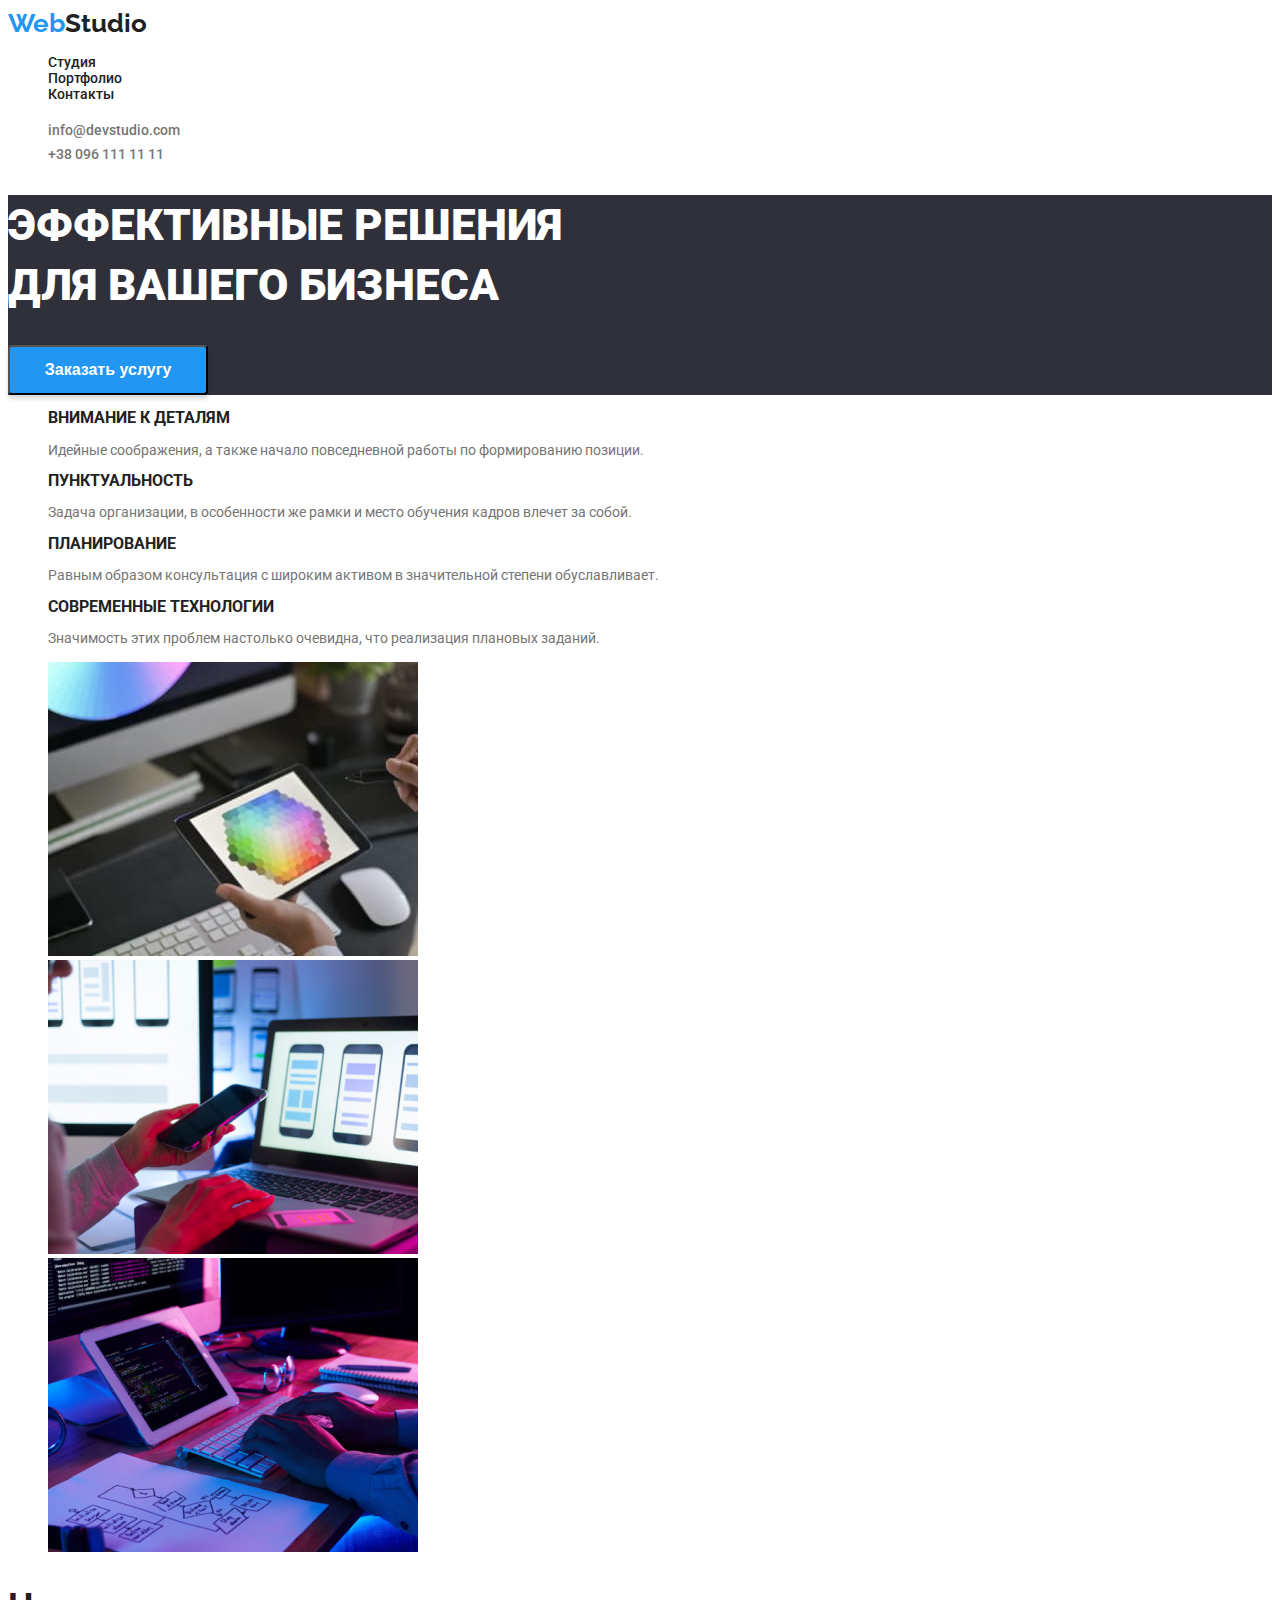
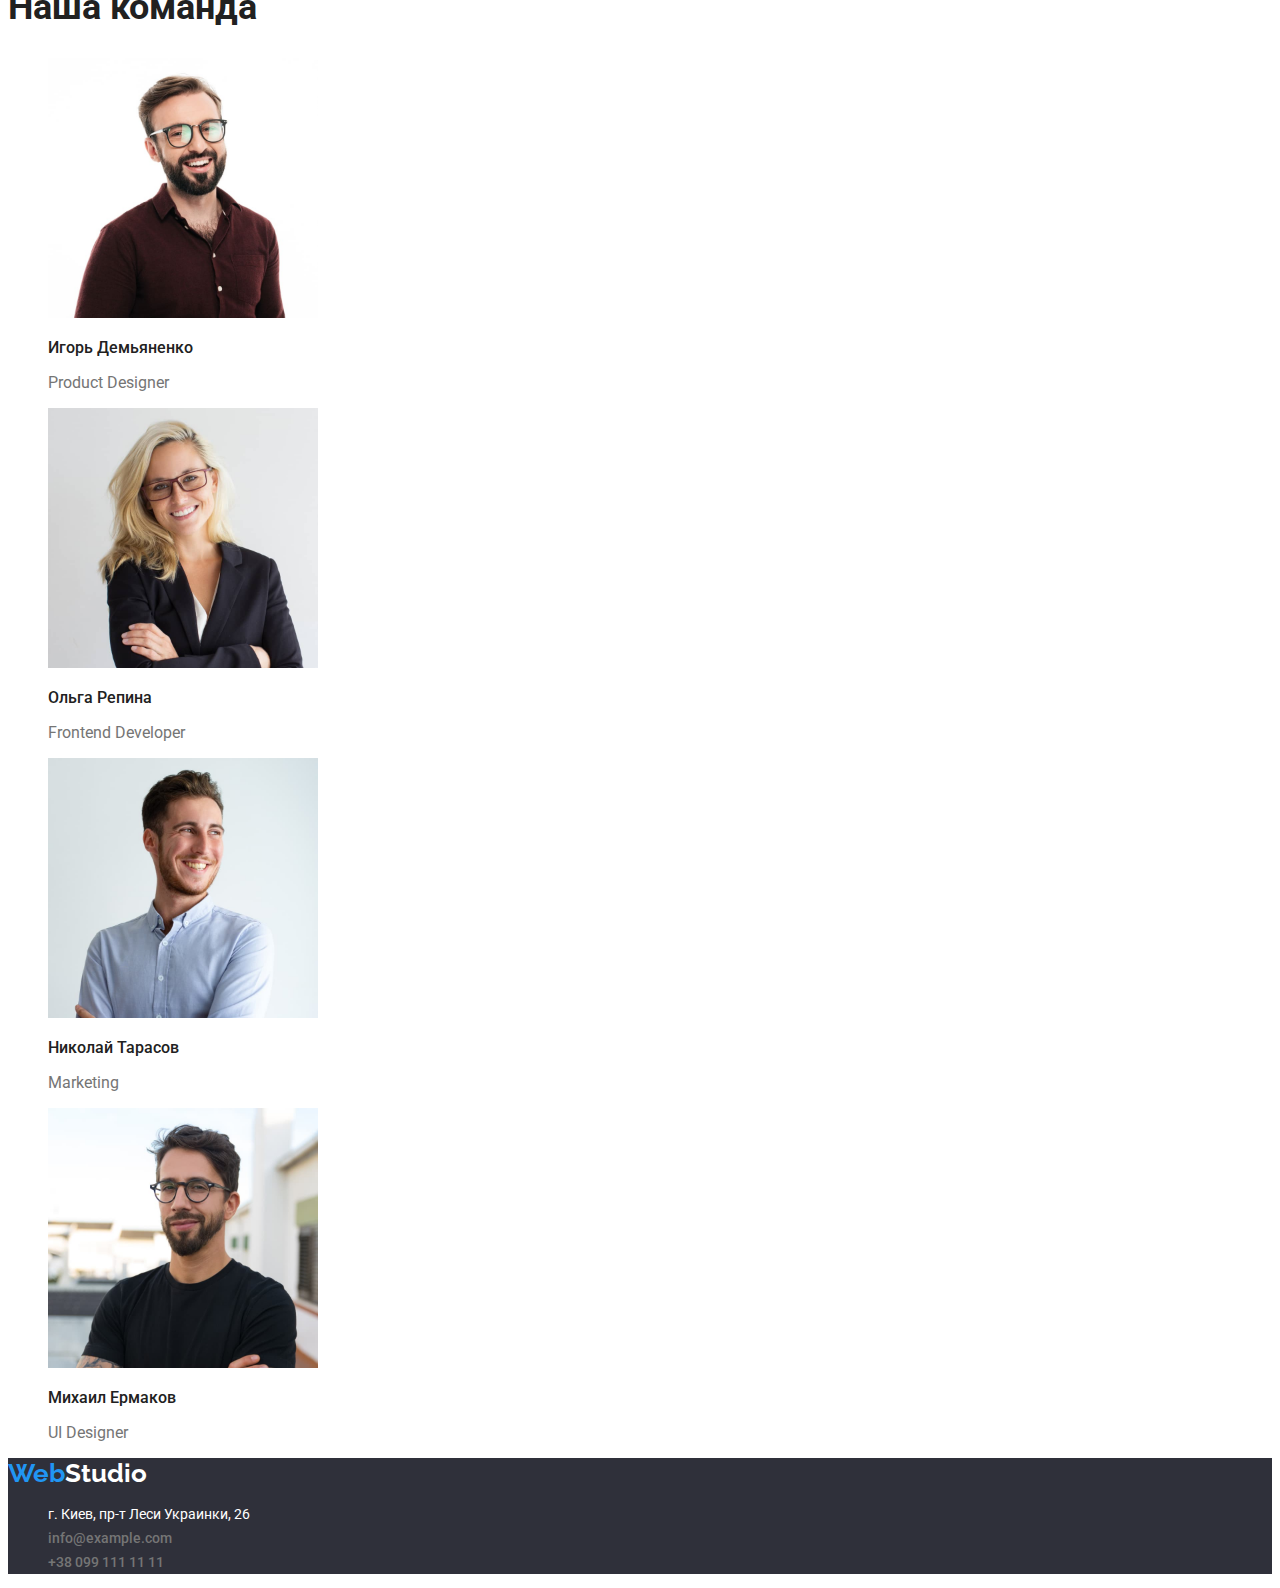
==== index.html @ 0e833d53 "Update index.html" ====
<!DOCTYPE html>
<html lang="ru">
<head>
    <meta charset="UTF-8">
    <meta http-equiv="X-UA-Compatible" content="IE=edge">
    <meta name="viewport" content="width=device-width, initial-scale=1.0">
    <title>WebStudio</title>
    <link rel="stylesheet" href="./css/styles.css">
    <link rel="preconnect" href="https://fonts.googleapis.com">
    <link rel="preconnect" href="https://fonts.gstatic.com" crossorigin>
    <link href="https://fonts.googleapis.com/css2?family=Raleway:wght@700&family=Roboto:wght@400;500;700;900&display=swap"
        rel="stylesheet">
</head>
<body>
        <!-- Навигация -->
    <header class="header-page">
    <nav class="page-nav">
            <a class="link" href="./index.html">
                <span class="logo">Web</span><span class="logo-studio">Studio</span></a>

       <ul class="nav-list list">
            <li class="nav-item link"><a class="link" href="./index.html">Студия</a></li>
            <li class="nav-item link"><a class="link" href="./portfolio.html" target="_blank">Портфолио</a></li>
            <li class="nav-item link"><a class="link" href=".Cotacts.html">Контакты</a></li>
       </ul>
       </nav>

       <ul class="nav-adress list">
           <li> <a class="link nav-adress-ithem" href="mailto:info@devstudio.com">info@devstudio.com</a></li>
           <li> <a class="link nav-adress-ithem" href="tel:+380961111111">+38 096 111 11 11</a></li>
       </ul>
    </header>
    <!--Шапка  -->
     <main class="hero">
        <section>
            <div class="backgraund-hero">
            <h1 class="hero-all">Эффективные решения <br> для вашего бизнеса</h1>
            <button type="button" class="button">Заказать услугу </button>
            </div>
        </section>

        <!-- Особенности -->
     <section class="about">
         <h2 hidden class="heading">Что мы умеем</h2>
         <ul class="list-features list">
             <li class="features-items text">
                 <h3 class="head-list">Внимание к деталям</h3>
                 <p class="text-list"> Идейные соображения, а также начало повседневной работы по формированию позиции.</p>
             </li>
             <li class="features-items text">
                <h3 class="head-list">Пунктуальность</h3>
                <p class="text-list">Задача организации, в особенности же рамки и место обучения кадров влечет за собой.</p>
            </li>
            <li class="features-items text">
                <h3 class="head-list">Планирование</h3>
                <p class="text-list">Равным образом консультация с широким активом в значительной степени обуславливает.</p>
            </li>
            <li class="features-items text">
                <h3 class="head-list">Современные технологии</h3>
                <p class="text-list">Значимость этих проблем настолько очевидна, что реализация плановых заданий.</p>
            </li>

        </ul>
       
     </section>
        <!-- Чем мы занимаемся  -->
     <section>
         <h2 hidden class="heading">Чем мы занимаемся</h2>
         
         <ul class="list">
             <li>
                <img src="./imeges/portfol.jpg" alt="Фото работы" width="370">
             </li> 
       
            <li>
                  <img src="./imeges/photo.jpg" alt="Фото работы" width="370">
            </li>
       
            <li>
                    <img src="./imeges/photow.jpg" alt="Фото работы" width="370">
            </li>
        </ul>
     </section>
        <!-- Наша команда -->
     <section>
         <h2 class="heading">Наша команда</h2>
         <ul class="list">
            <li>
                <img src="imeges/igor.jpg" alt="Игор" width="270">
                <h3 class="head-list name">Игорь Демьяненко</h3>
                <p class="text-list" lang="en">Product Designer</p>
            </li>
            <li>
                <img src="imeges/lilu.jpg" alt="lilu" width="270">
                <h3 class="head-list name">Ольга Репина</h3>
                <p class="text-list" lang="en">Frontend Developer</p>
            </li>
            <li>
                <img src="imeges/bob.jpg" alt="Коля" width="270">
                <h3 class="head-list name">Николай Тарасов</h3>
                <p class="text-list" lang="en">Marketing</p>
            </li>
            <li>
                <img src="img/bil.jpg" alt="не коля" width="270">
                <h3 class="head-list name">Михаил Ермаков</h3>
                <p class="text-list" lang="en">UI Designer</p>
            </li>

         </ul>
     </section>

    </main>

    <div class="footer-backgraund">

     <footer>
        <a class="link" href="/index.html">
            <span class="logo">Web</span><span class="logo-studio-footer">Studio</span>
        </a>
        <address class="text">
          <ul class="list address-text">
                <li><a class="link ithem-adress" href="https://goo.gl/maps/Gu5Dw9EAoeBzcQZ39">г. Киев, пр-т Леси Украинки, 26</a></li>
                <li><a class="link nav-adress-ithem" href="meilto:info@example.com">info@example.com</a></li>
                <li><a class="link nav-adress-ithem" href="tel:+380991111111">+38 099 111 11 11</a></li>
          </ul>
 
        </address>
     </footer>
    </div>




    
</body>
</html>
---- css/styles.css ----
:root {
  --prymary-text-color: #212121;
  --title-text-color: #2196f3;
  --ithem-text-color: #757575;
}

body {
  font-family: Roboto, sans-serif;
  background-color: #ffffff;
}

.list {
  list-style: none;
}

address {
  font-family: Roboto;
  font-style: normal;
  font-weight: normal;
  font-size: 14px;
}

.link {
  text-decoration: none;
  color: var(--prymary-text-color);
}

.link:hover,
.link:focus {
  color: #2196f3;
}

.text {
  font-family: Roboto;
  font-size: 14px;
}

/* Навигация */

.logo {
  font-family: Raleway;
  color: #2196f3;
  font-weight: bold;
  font-size: 26px;
}

.logo-studio {
  font-family: Raleway;
  color: #212121;
  font-weight: bold;
  font-size: 26px;
}

.nav-item {
  font-weight: 500;
  font-size: 14px;
  color: #212121;
}

.nav-adress-ithem {
  font-weight: 500;
  color: #757575;
  font-size: 14px;
  line-height: 24px;
}

/* Шапка */
.hero-all {
  font-family: Roboto;
  font-style: normal;
  font-weight: 900;
  font-size: 44px;
  line-height: 60px;
  color: #ffffff;
  text-transform: uppercase;
}

.button:hover,
.button:focus {
  background: #188ce8;
  box-shadow: 0px 4px 4px rgba(0, 0, 0, 0.15);
  border-radius: 4px;
}

.button {
  background: #2196f3;
  box-shadow: 0px 4px 4px rgba(0, 0, 0, 0.15);
  border-radius: 4px;
  cursor: pointer;
  width: 200px;
  height: 50px;
  color: #ffffff;
  font-weight: bold;
  font-size: 16px;
}

.button-ithem:hover,
.button-ithem:focus {
  background: #2196f3;
  box-shadow: 0px 4px 4px rgba(0, 0, 0, 0.15);
  border-radius: 4px;
  cursor: pointer;
  color: #ffffff;
  padding: 6px 22px;
  border: none;
}
.button-ithem {
  font-family: Roboto;
  font-weight: 500;
  font-size: 16px;
  color: #212121;
  box-shadow: 0px 4px 4px rgba(0, 0, 0, 0.15);
  border-radius: 4px;
  cursor: pointer;
  padding: 6px 22px;
  border: none;
}

/* Особенности */

.heading {
  font-size: 36px;
  line-height: 42px;
  color: #212121;
}

.text-list {
  color: #757575;
}

.head-list {
  color: #212121;
  font-weight: bold;
  line-height: 14px;
  text-transform: uppercase;
}
/* Чем мы занимаемся */

/* Наша команда */

.name {
  font-weight: 500;
  font-size: 16px;
  line-height: 19px;
  text-transform: none;
}

/* Подвал */

.ithem-adress {
  color: #ffffff;
  font-size: 14px;
  line-height: 24px;
}

.logo-studio-footer {
  font-family: Raleway;
  color: #ffffff;
  font-weight: bold;
  font-size: 26px;
}

.address-text > address {
  font-family: Roboto;
  font-style: normal;
  font-weight: normal;
  font-size: 14px;
}

/* За дивы сильно не ругайте
то временно чтобы фон залить и текст
был как в макете) */
.footer-backgraund {
  background-color: #2f303a;
}

.backgraund-hero {
  background-color: #2f303a;
}

/* Портфолио
Футер и Хедер одинаковые */

/* Проекты */

.ithem-progects {
  font-weight: bold;
  font-size: 18px;
  line-height: 36px;
  color: #212121;
}

.text-progects {
  font-size: 16px;
  line-height: 30px;
  color: #757575;
}
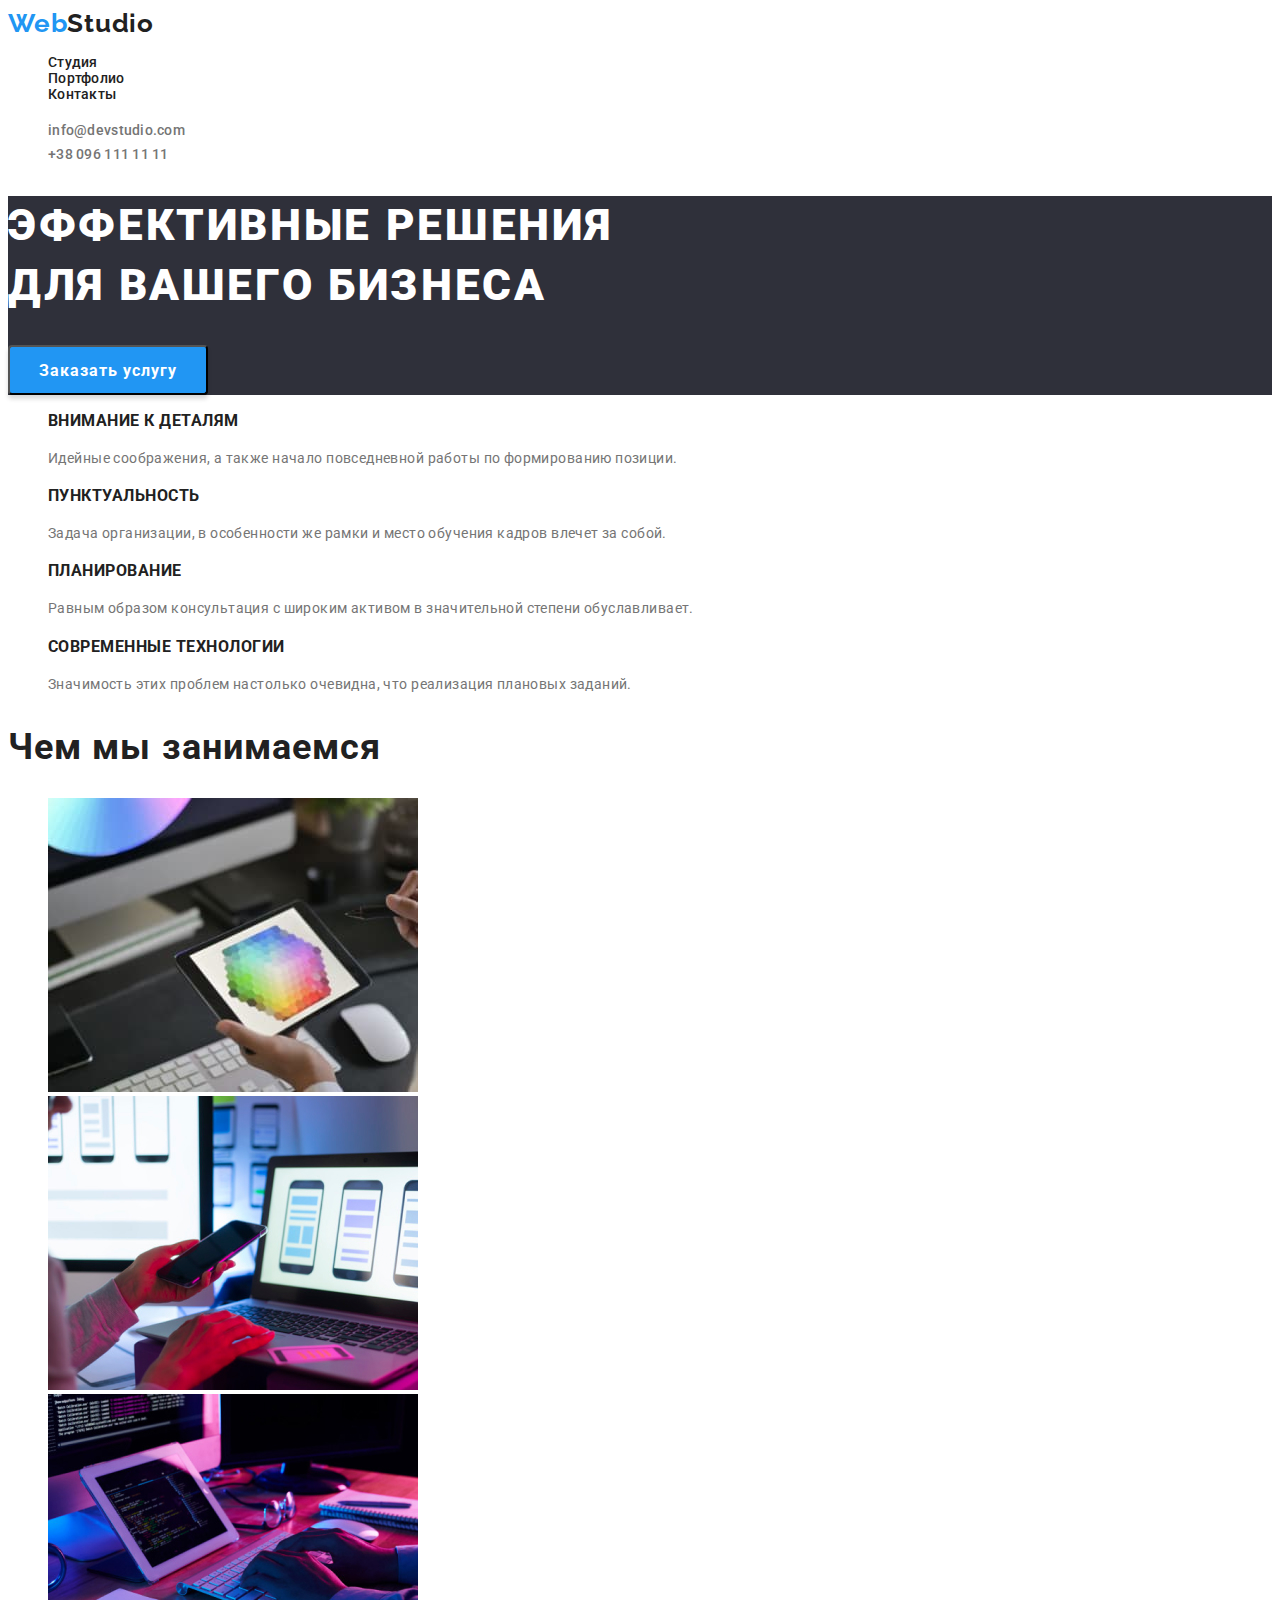
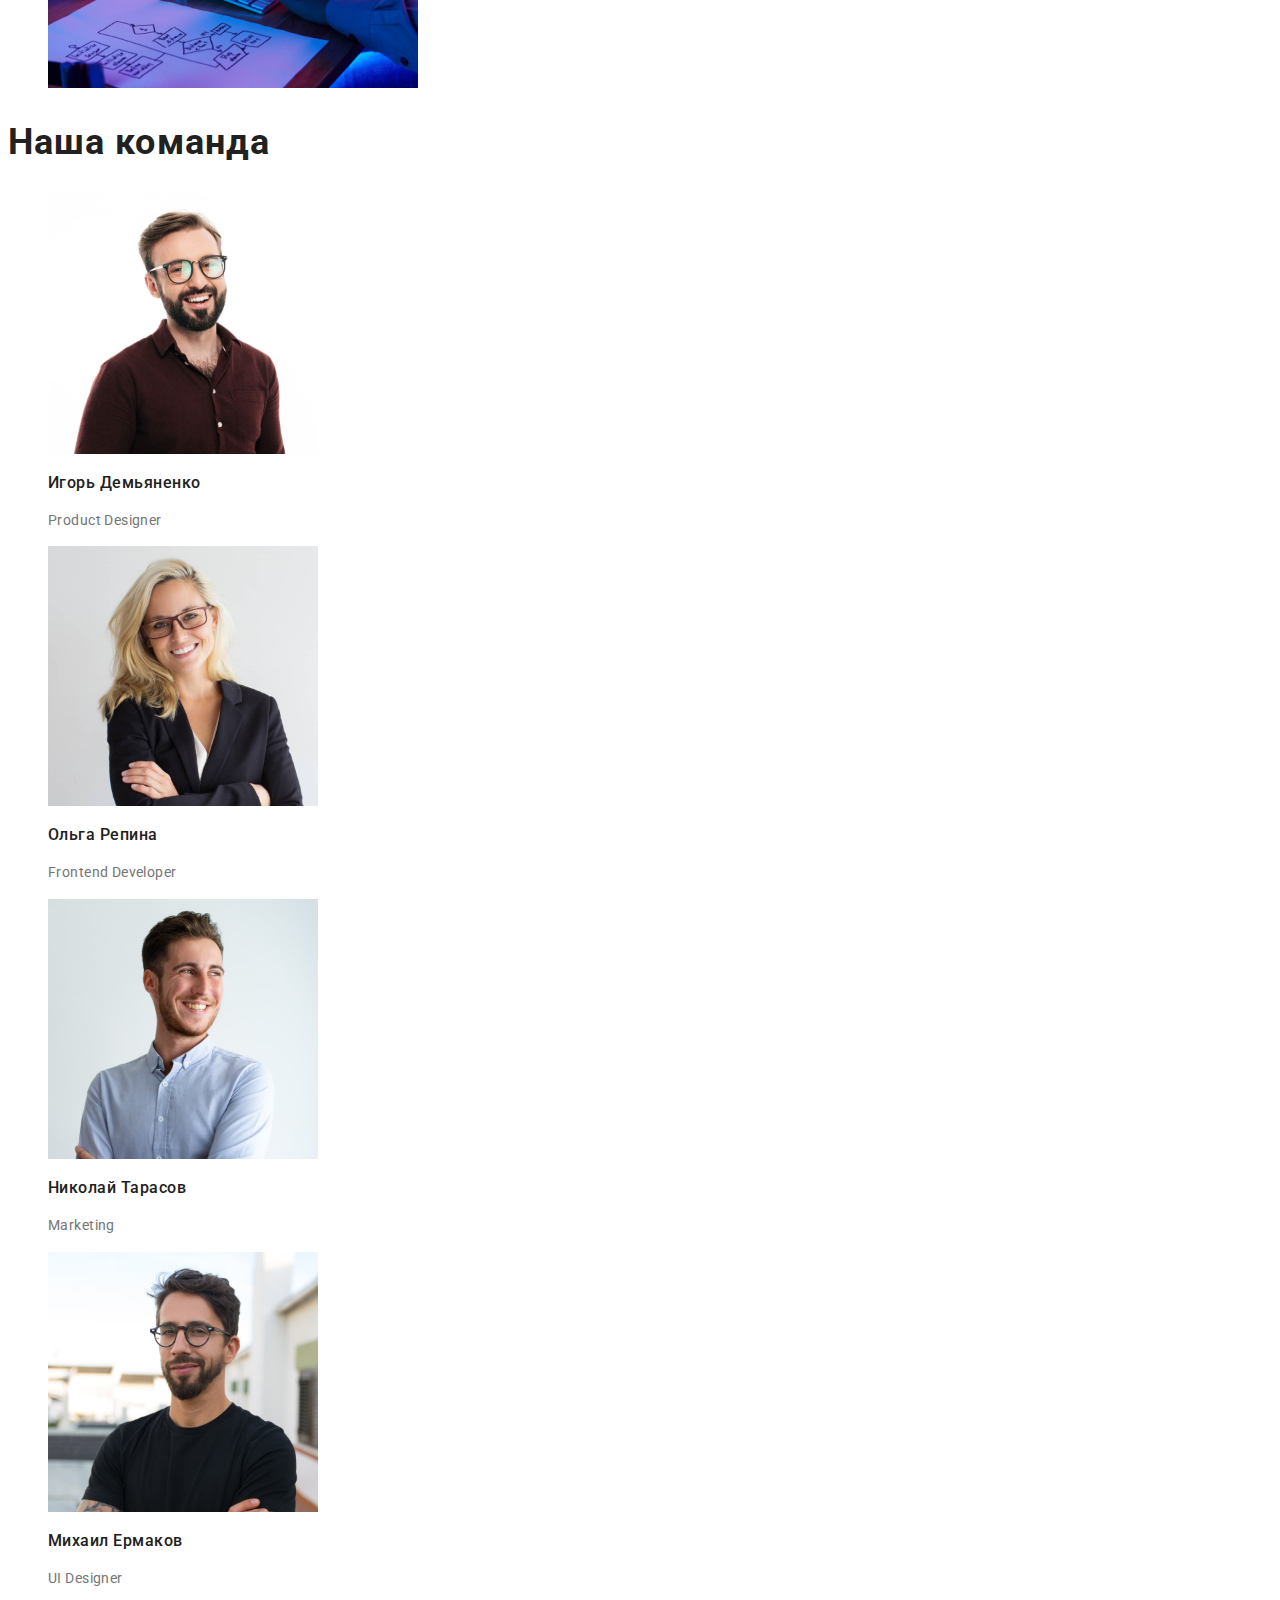
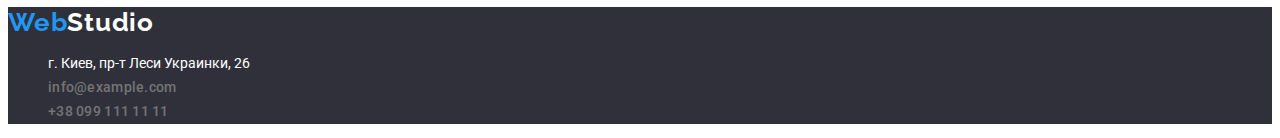
==== commit fa27522b: "cheng main" ====
--- a/index.html
+++ b/index.html
@@ -65,7 +65,7 @@
      </section>
         <!-- Чем мы занимаемся  -->
      <section>
-         <h2 hidden class="heading">Чем мы занимаемся</h2>
+         <h2 class="heading">Чем мы занимаемся</h2>
          
          <ul class="list">
              <li>
@@ -86,22 +86,22 @@
          <h2 class="heading">Наша команда</h2>
          <ul class="list">
             <li>
-                <img src="imeges/igor.jpg" alt="Игор" width="270">
+                <img src="./imeges/igor.jpg" alt="Игор" width="270">
                 <h3 class="head-list name">Игорь Демьяненко</h3>
                 <p class="text-list" lang="en">Product Designer</p>
             </li>
             <li>
-                <img src="imeges/lilu.jpg" alt="lilu" width="270">
+                <img src="./imeges/lilu.jpg" alt="lilu" width="270">
                 <h3 class="head-list name">Ольга Репина</h3>
                 <p class="text-list" lang="en">Frontend Developer</p>
             </li>
             <li>
-                <img src="imeges/bob.jpg" alt="Коля" width="270">
+                <img src="./imeges/bob.jpg" alt="Коля" width="270">
                 <h3 class="head-list name">Николай Тарасов</h3>
                 <p class="text-list" lang="en">Marketing</p>
             </li>
             <li>
-                <img src="img/bil.jpg" alt="не коля" width="270">
+                <img src="./imeges/bil.jpg" alt="не коля" width="270">
                 <h3 class="head-list name">Михаил Ермаков</h3>
                 <p class="text-list" lang="en">UI Designer</p>
             </li>
--- a/css/styles.css
+++ b/css/styles.css
@@ -2,6 +2,9 @@
   --prymary-text-color: #212121;
   --title-text-color: #2196f3;
   --ithem-text-color: #757575;
+  --button-color: #2196f3;
+  --hero-color: #ffffff;
+  --letter-spacing: 0.03em;
 }
 
 body {
@@ -18,6 +21,7 @@
   font-style: normal;
   font-weight: normal;
   font-size: 14px;
+  line-height: 1.71;
 }
 
 .link {
@@ -42,6 +46,8 @@
   color: #2196f3;
   font-weight: bold;
   font-size: 26px;
+  line-height: 1.19;
+  letter-spacing: 0.03em;
 }
 
 .logo-studio {
@@ -49,19 +55,24 @@
   color: #212121;
   font-weight: bold;
   font-size: 26px;
+  line-height: 1.19;
+  letter-spacing: 0.03em;
 }
 
 .nav-item {
   font-weight: 500;
   font-size: 14px;
-  color: #212121;
+  line-height: 1.14;
+  color: #212121;
+  letter-spacing: 0.02em;
 }
 
 .nav-adress-ithem {
   font-weight: 500;
   color: #757575;
   font-size: 14px;
-  line-height: 24px;
+  line-height: 1.71;
+  letter-spacing: 0.02em;
 }
 
 /* Шапка */
@@ -70,9 +81,10 @@
   font-style: normal;
   font-weight: 900;
   font-size: 44px;
-  line-height: 60px;
+  line-height: 1.36;
   color: #ffffff;
   text-transform: uppercase;
+  letter-spacing: 0.06em;
 }
 
 .button:hover,
@@ -83,7 +95,8 @@
 }
 
 .button {
-  background: #2196f3;
+  font-family: inherit;
+  background: var(--button-color);
   box-shadow: 0px 4px 4px rgba(0, 0, 0, 0.15);
   border-radius: 4px;
   cursor: pointer;
@@ -92,6 +105,7 @@
   color: #ffffff;
   font-weight: bold;
   font-size: 16px;
+  letter-spacing: 0.06em;
 }
 
 .button-ithem:hover,
@@ -120,19 +134,25 @@
 
 .heading {
   font-size: 36px;
-  line-height: 42px;
-  color: #212121;
+  line-height: 1.16;
+  color: var(--prymary-text-color);
+  letter-spacing: var(--letter-spacing);
 }
 
 .text-list {
   color: #757575;
+  font-size: 14px;
+  line-height: 1.71;
+  letter-spacing: var(--letter-spacing);
 }
 
 .head-list {
   color: #212121;
   font-weight: bold;
   line-height: 14px;
+  line-height: 1.14;
   text-transform: uppercase;
+  letter-spacing: var(--letter-spacing);
 }
 /* Чем мы занимаемся */
 
@@ -141,8 +161,9 @@
 .name {
   font-weight: 500;
   font-size: 16px;
-  line-height: 19px;
+  line-height: 1.18;
   text-transform: none;
+  letter-spacing: var(--letter-spacing);
 }
 
 /* Подвал */
@@ -150,7 +171,7 @@
 .ithem-adress {
   color: #ffffff;
   font-size: 14px;
-  line-height: 24px;
+  line-height: 1.71;
 }
 
 .logo-studio-footer {
@@ -158,6 +179,7 @@
   color: #ffffff;
   font-weight: bold;
   font-size: 26px;
+  letter-spacing: 0.03em;
 }
 
 .address-text > address {
@@ -186,12 +208,12 @@
 .ithem-progects {
   font-weight: bold;
   font-size: 18px;
-  line-height: 36px;
+  line-height: 2;
   color: #212121;
 }
 
 .text-progects {
   font-size: 16px;
-  line-height: 30px;
+  line-height: 1.87;
   color: #757575;
 }
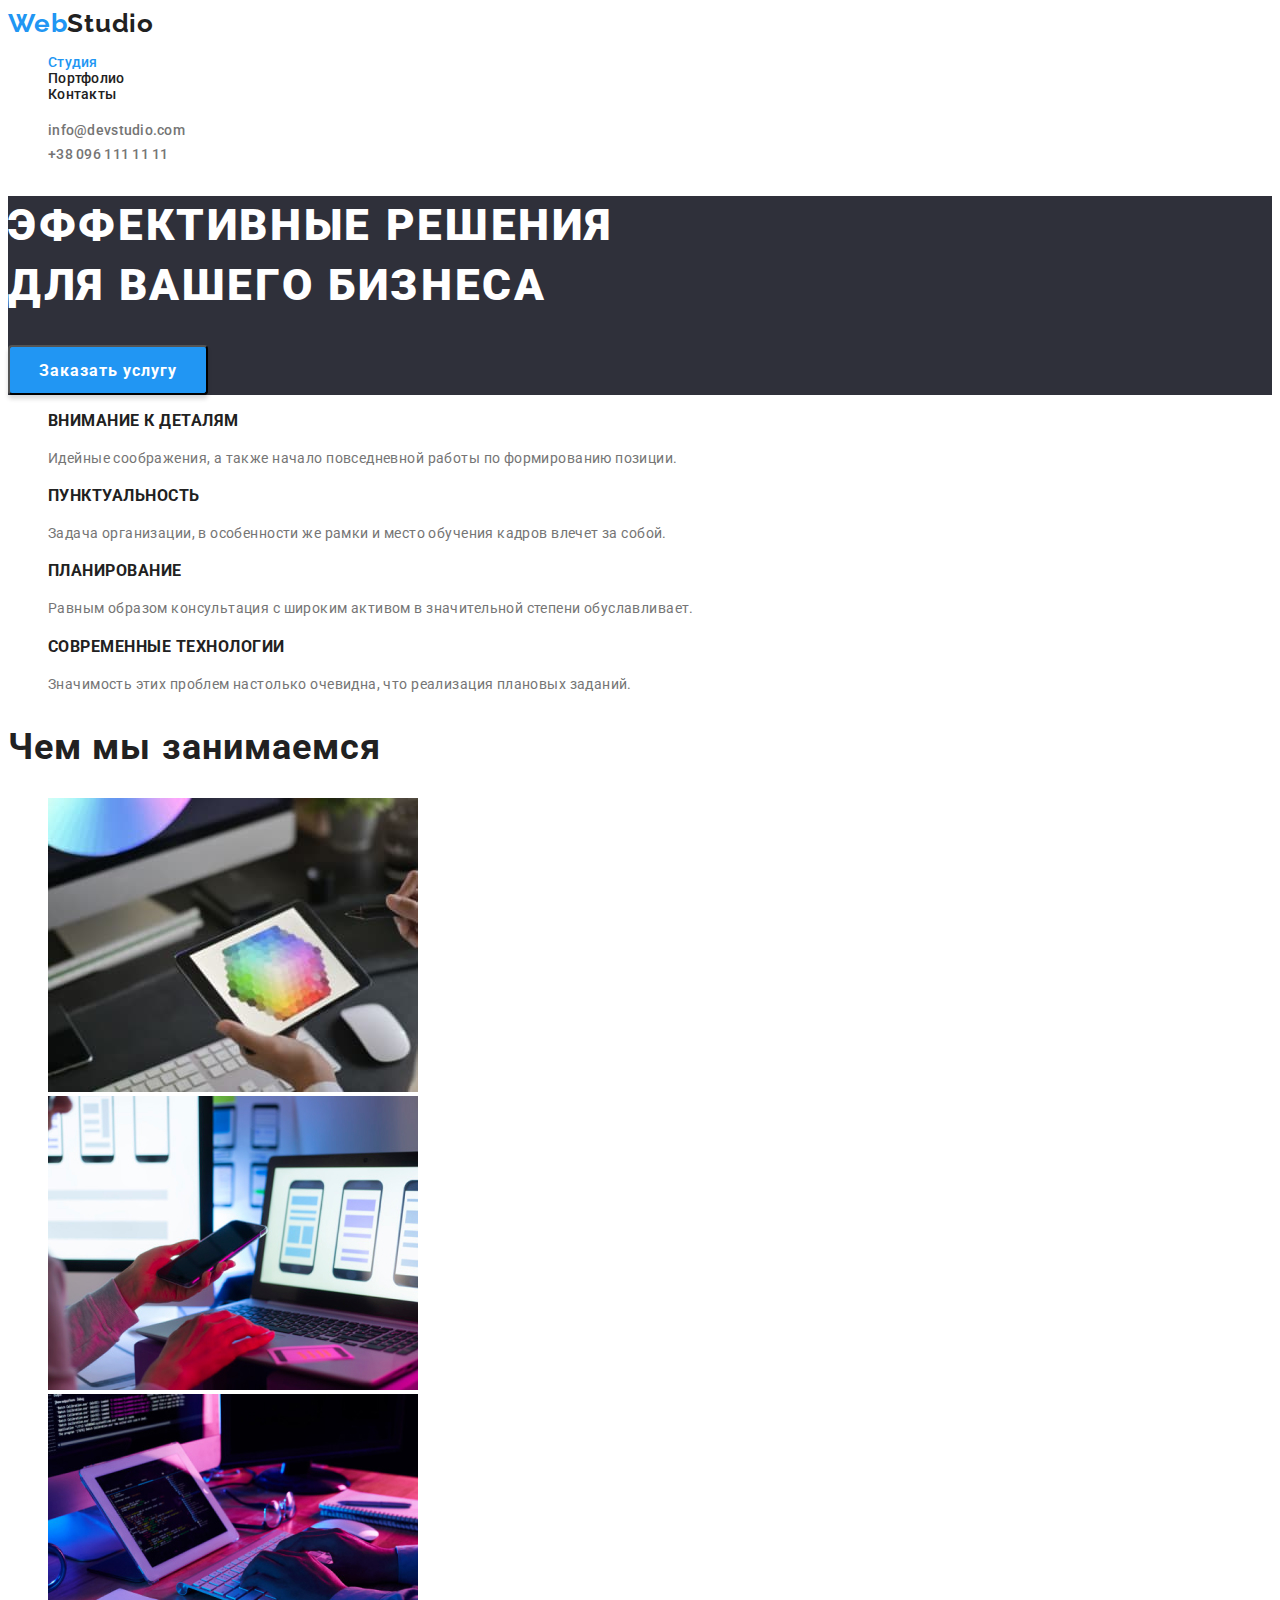
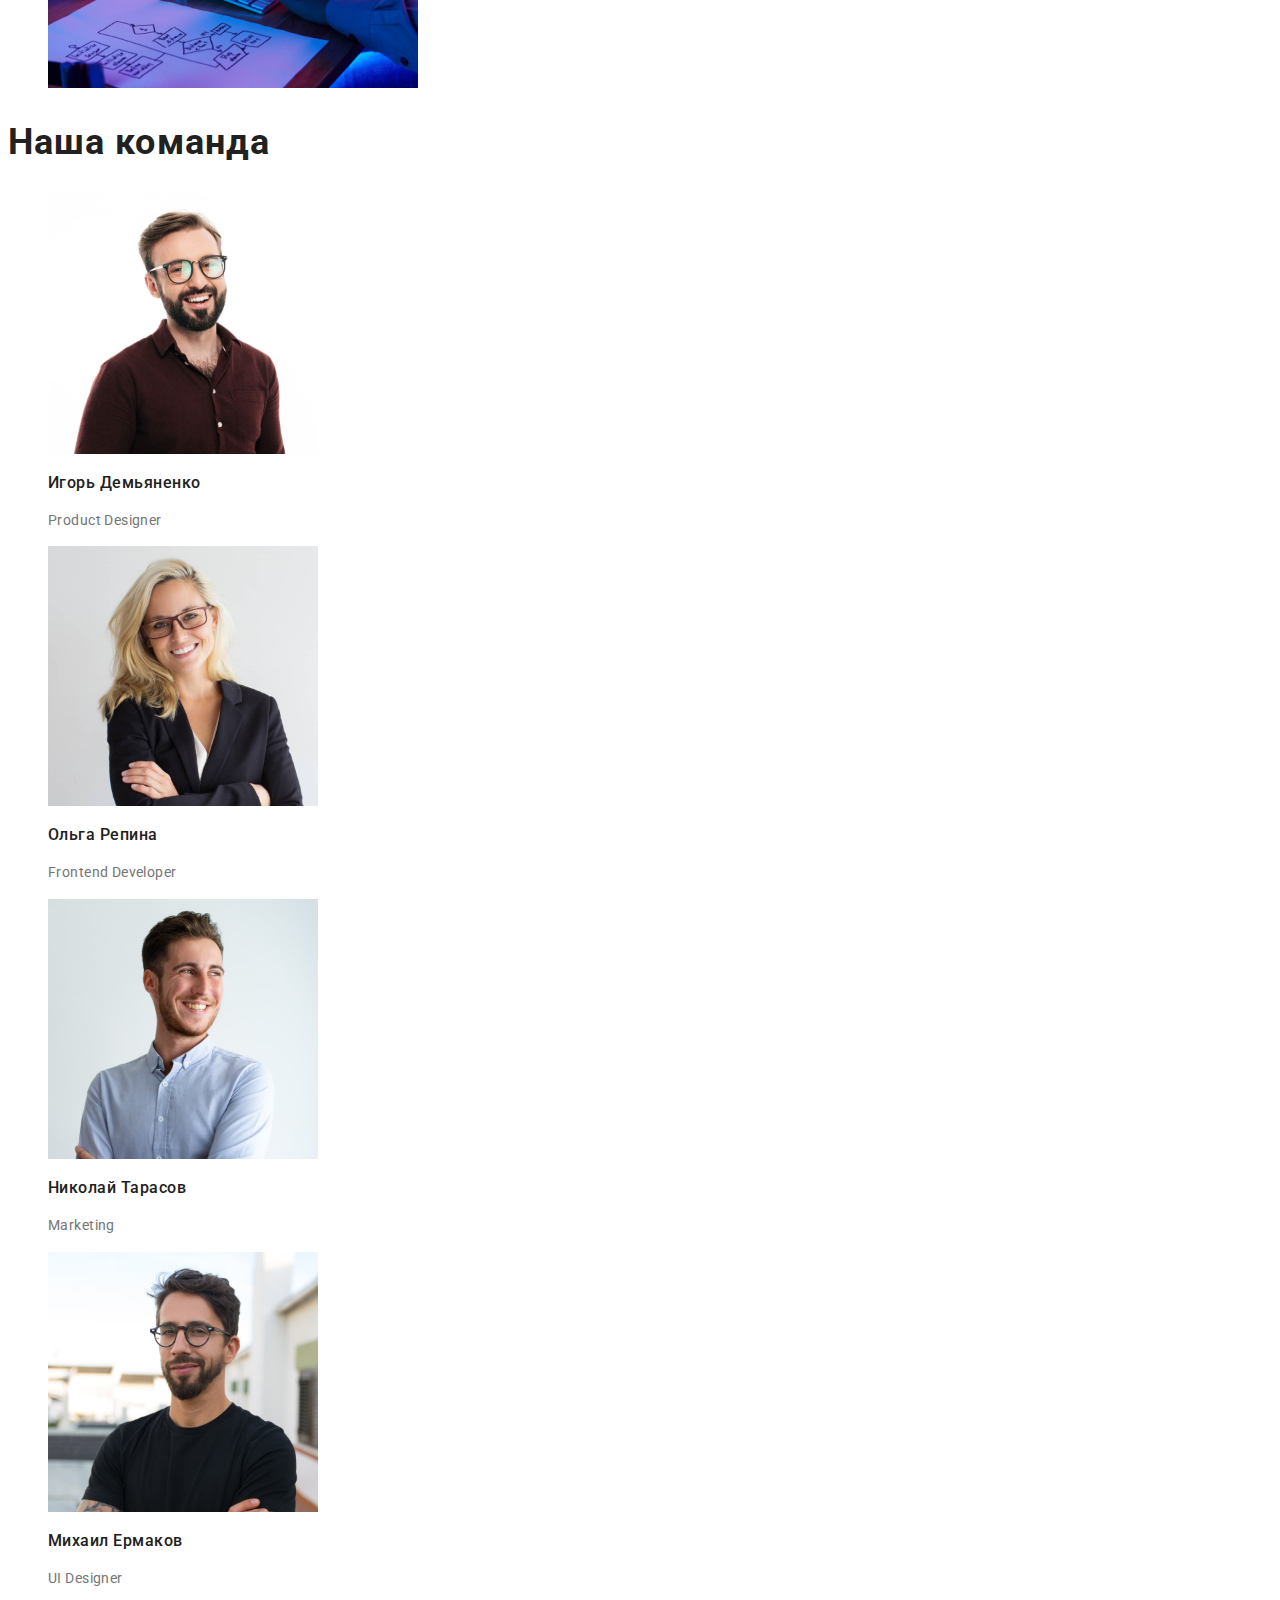
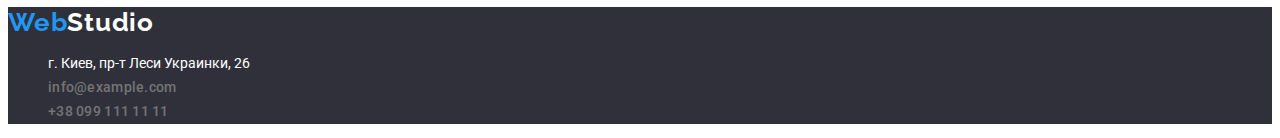
==== commit c4ed44a0: "Current" ====
--- a/index.html
+++ b/index.html
@@ -19,7 +19,7 @@
                 <span class="logo">Web</span><span class="logo-studio">Studio</span></a>
 
        <ul class="nav-list list">
-            <li class="nav-item link"><a class="link" href="./index.html">Студия</a></li>
+            <li class="nav-item link"><a class="link current" href="./index.html">Студия</a></li>
             <li class="nav-item link"><a class="link" href="./portfolio.html" target="_blank">Портфолио</a></li>
             <li class="nav-item link"><a class="link" href=".Cotacts.html">Контакты</a></li>
        </ul>
--- a/css/styles.css
+++ b/css/styles.css
@@ -75,6 +75,10 @@
   letter-spacing: 0.02em;
 }
 
+.current {
+  color: var(--title-text-color);
+}
+
 /* Шапка */
 .hero-all {
   font-family: Roboto;
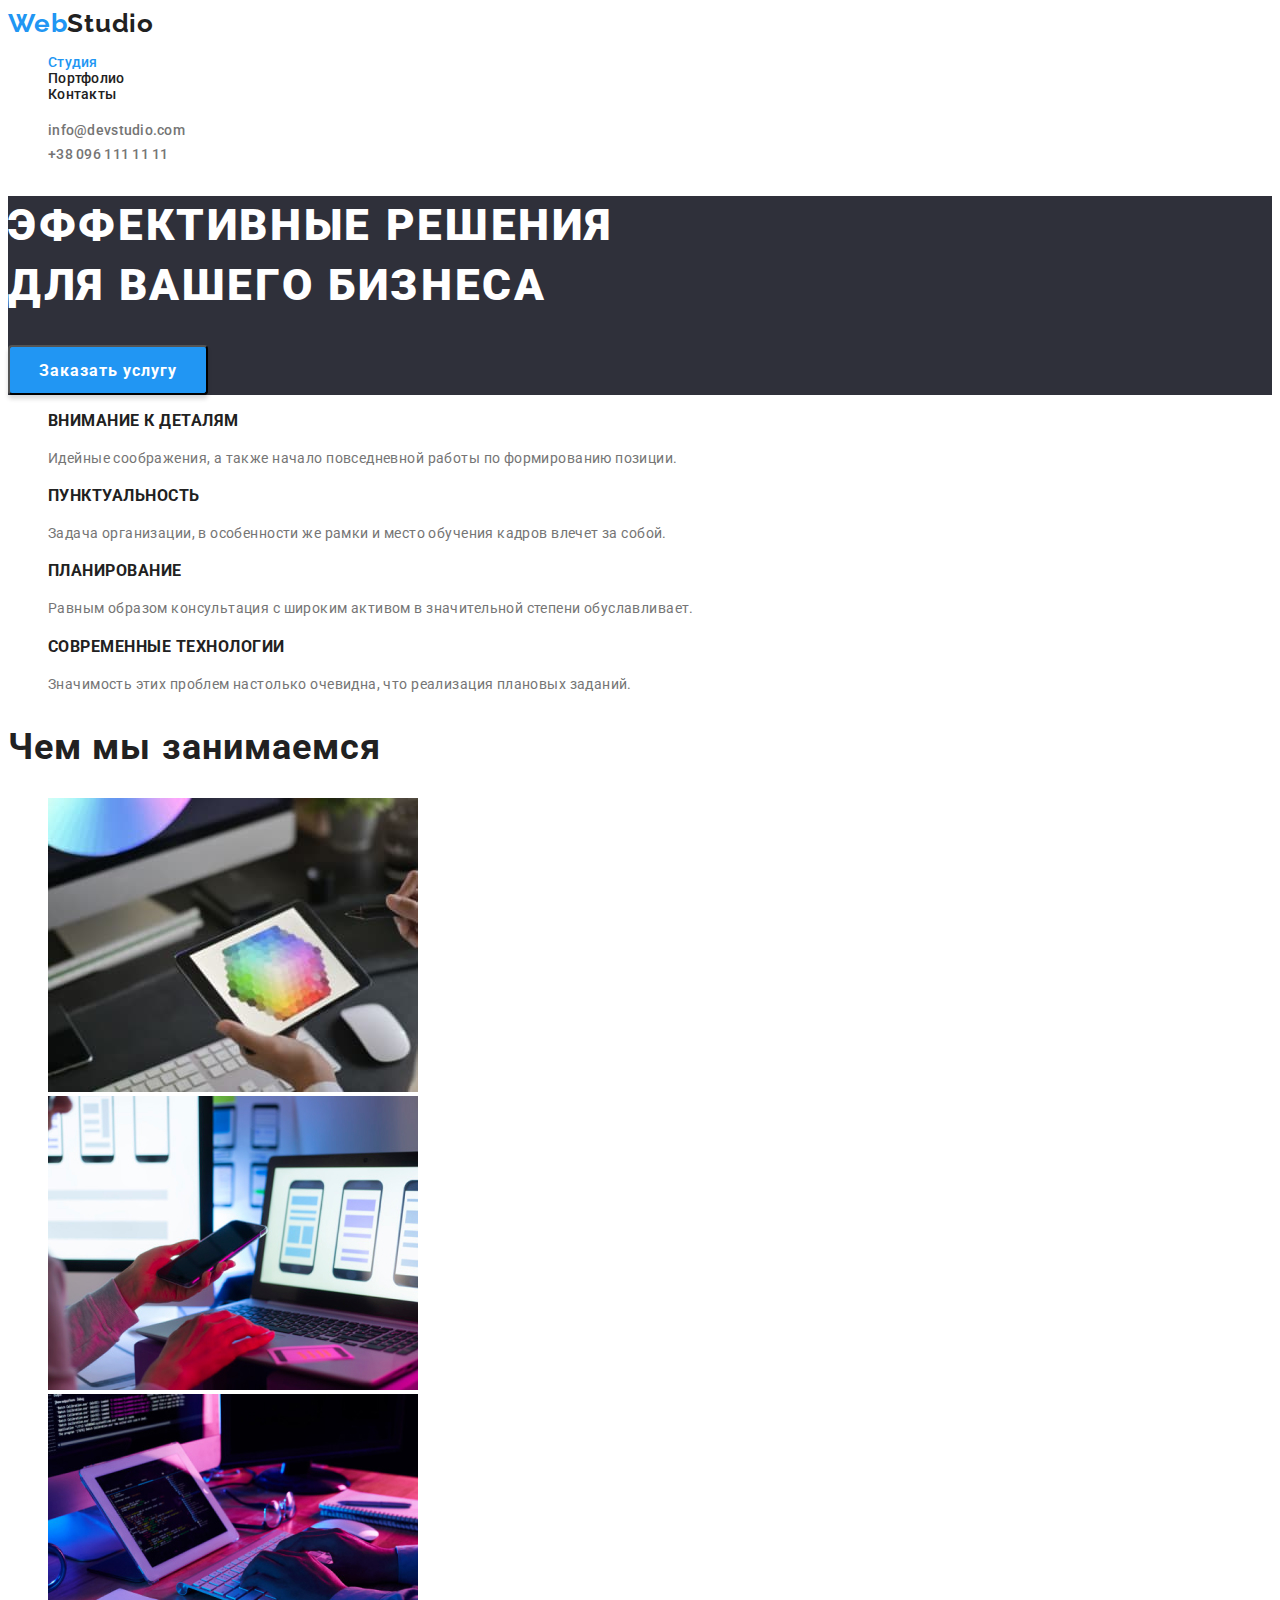
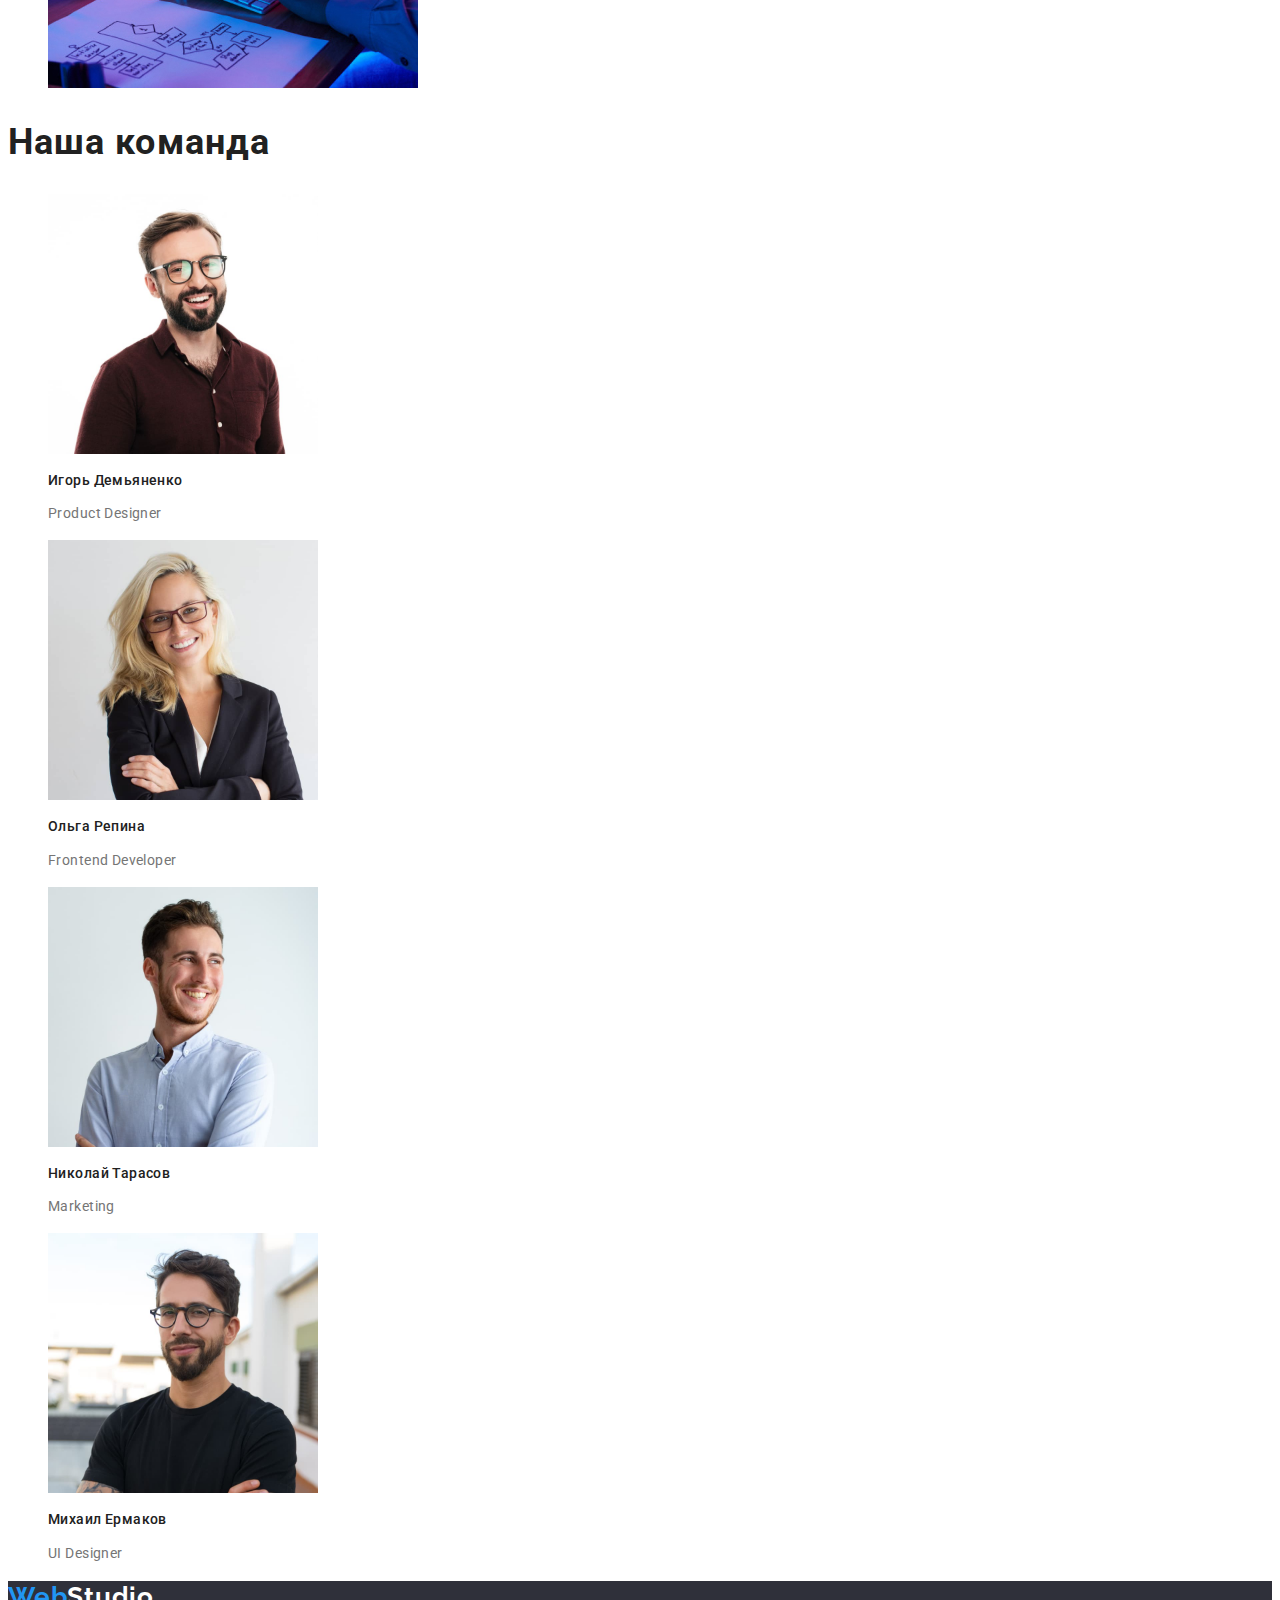
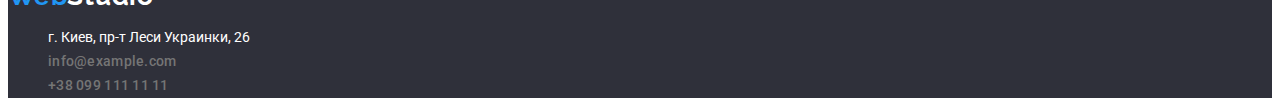
==== commit 23928be0: "Update index.html" ====
--- a/index.html
+++ b/index.html
@@ -14,6 +14,7 @@
 <body>
         <!-- Навигация -->
     <header class="header-page">
+        <div class="conteiner">
     <nav class="page-nav">
             <a class="link" href="./index.html">
                 <span class="logo">Web</span><span class="logo-studio">Studio</span></a>
@@ -29,6 +30,7 @@
            <li> <a class="link nav-adress-ithem" href="mailto:info@devstudio.com">info@devstudio.com</a></li>
            <li> <a class="link nav-adress-ithem" href="tel:+380961111111">+38 096 111 11 11</a></li>
        </ul>
+    </div>
     </header>
     <!--Шапка  -->
      <main class="hero">
--- a/css/styles.css
+++ b/css/styles.css
@@ -164,7 +164,7 @@
 
 .name {
   font-weight: 500;
-  font-size: 16px;
+  font-size: 14px;
   line-height: 1.18;
   text-transform: none;
   letter-spacing: var(--letter-spacing);
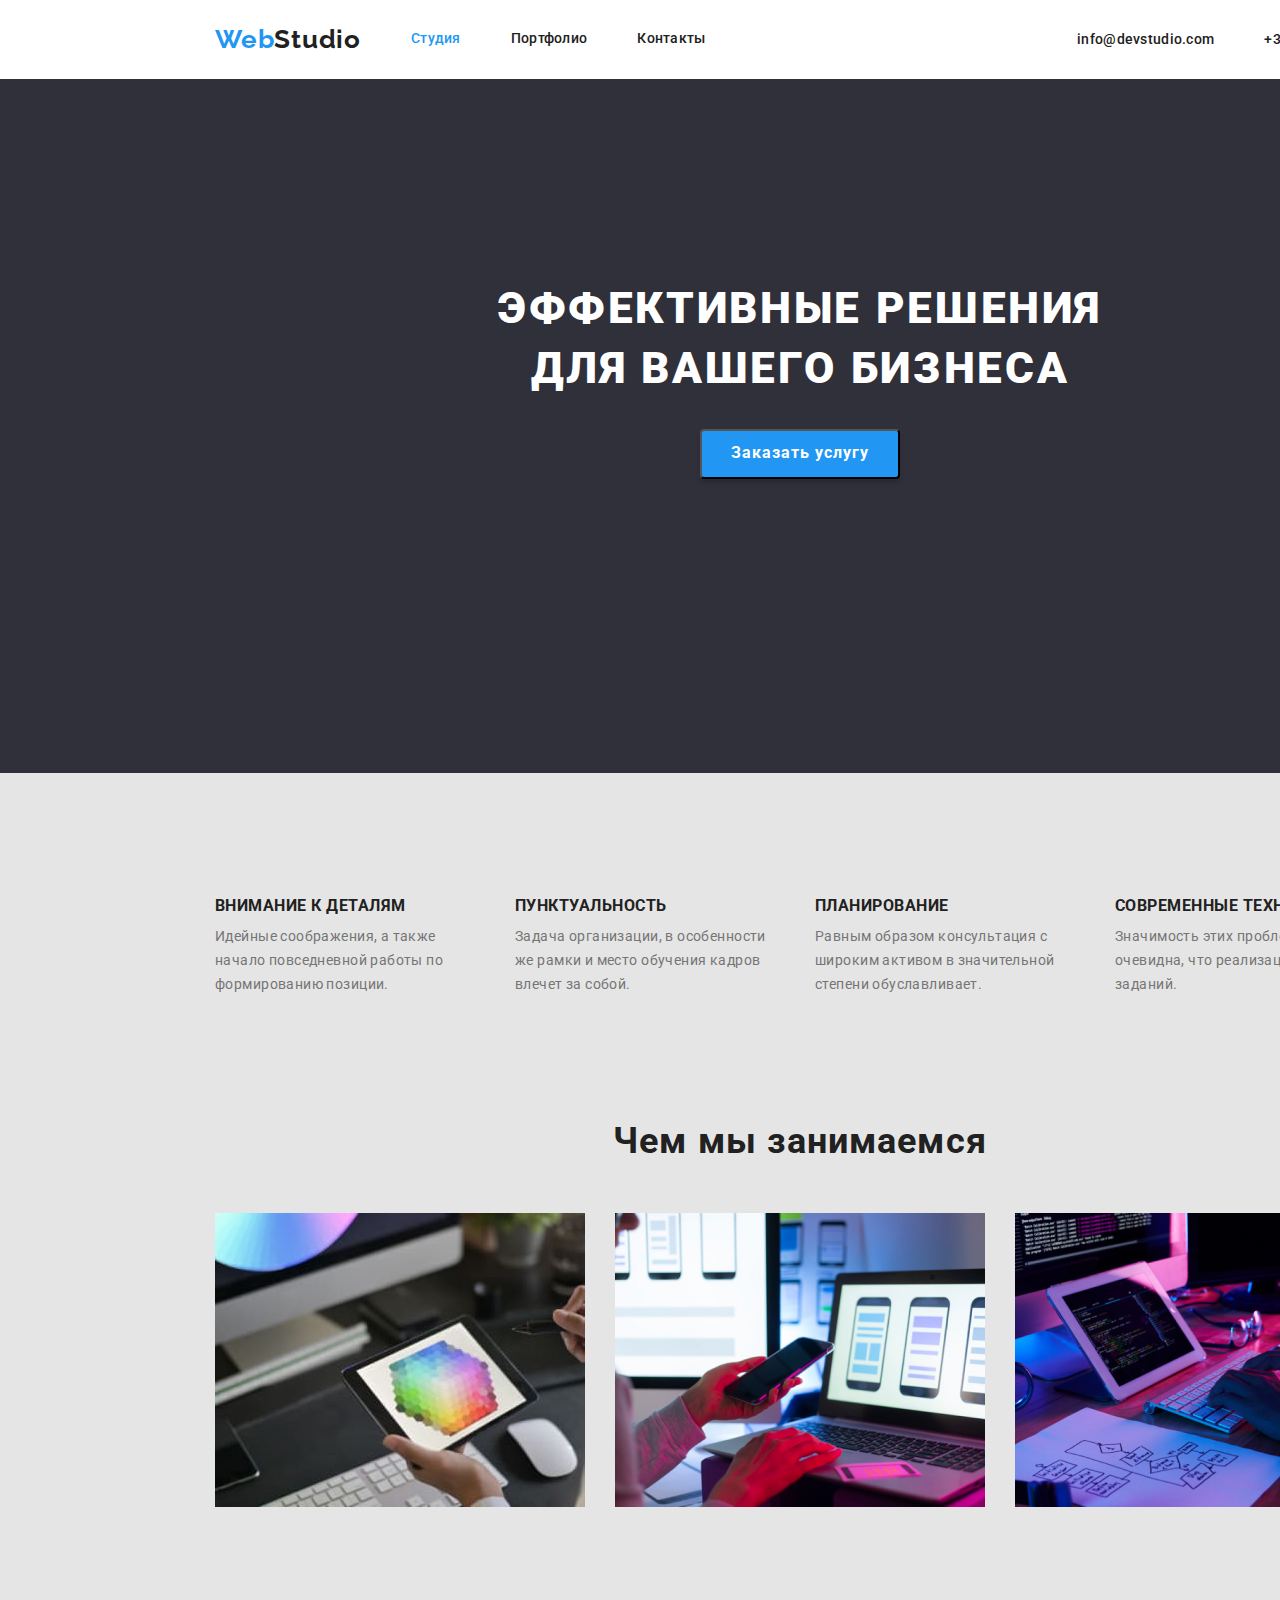
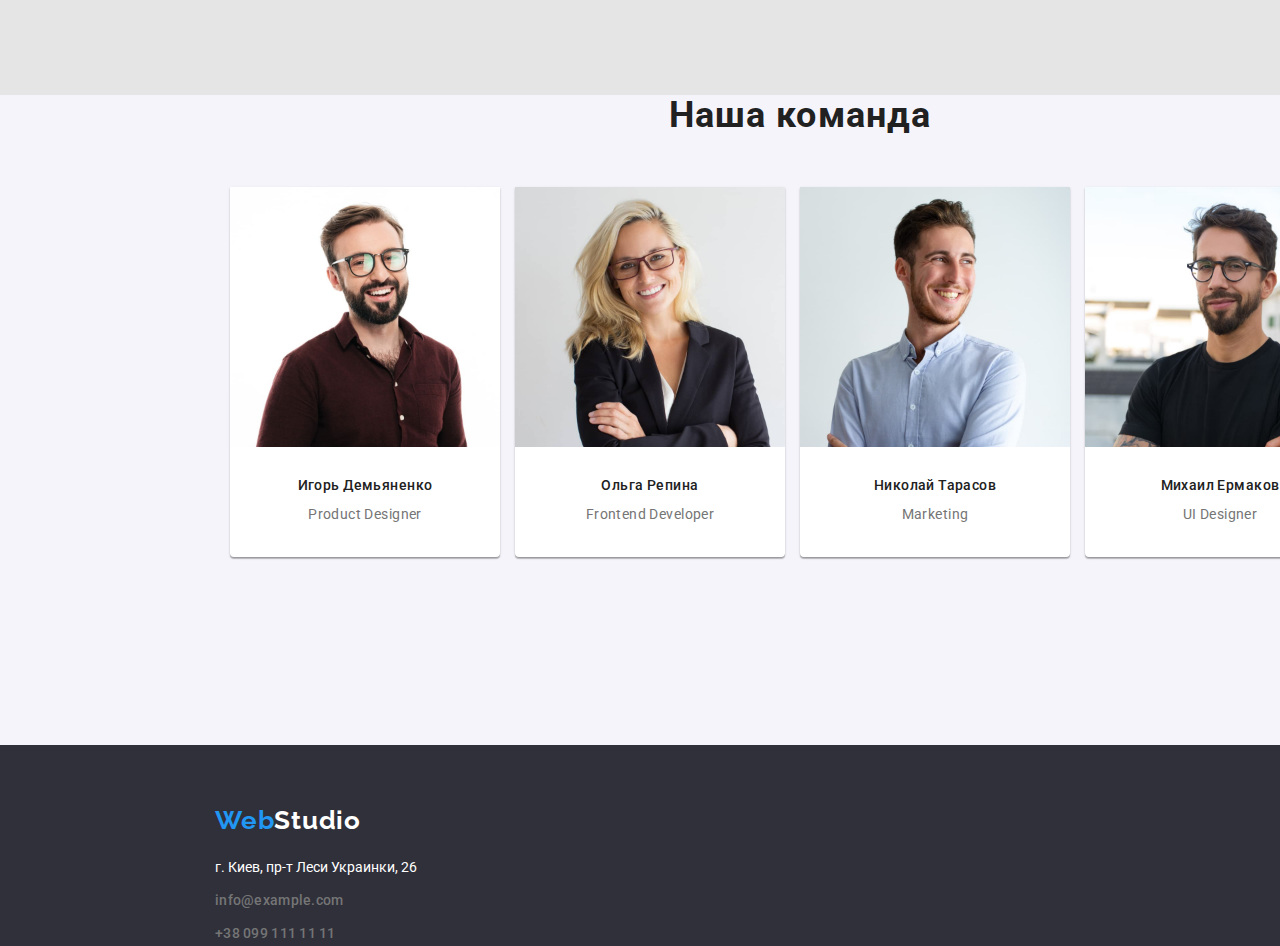
==== commit 8e24f2f5: "asd" ====
--- a/index.html
+++ b/index.html
@@ -5,6 +5,7 @@
     <meta http-equiv="X-UA-Compatible" content="IE=edge">
     <meta name="viewport" content="width=device-width, initial-scale=1.0">
     <title>WebStudio</title>
+    <link rel="stylesheet" href="./css/modern-normalize.css">
     <link rel="stylesheet" href="./css/styles.css">
     <link rel="preconnect" href="https://fonts.googleapis.com">
     <link rel="preconnect" href="https://fonts.gstatic.com" crossorigin>
@@ -14,8 +15,9 @@
 <body>
         <!-- Навигация -->
     <header class="header-page">
-        <div class="conteiner">
-    <nav class="page-nav">
+        <div class="conteiner conteiner-nav">
+    <nav class="page-nav ">
+        
             <a class="link" href="./index.html">
                 <span class="logo">Web</span><span class="logo-studio">Studio</span></a>
 
@@ -24,25 +26,25 @@
             <li class="nav-item link"><a class="link" href="./portfolio.html" target="_blank">Портфолио</a></li>
             <li class="nav-item link"><a class="link" href=".Cotacts.html">Контакты</a></li>
        </ul>
-       </nav>
-
-       <ul class="nav-adress list">
-           <li> <a class="link nav-adress-ithem" href="mailto:info@devstudio.com">info@devstudio.com</a></li>
-           <li> <a class="link nav-adress-ithem" href="tel:+380961111111">+38 096 111 11 11</a></li>
-       </ul>
-    </div>
+    </nav>
+         <ul class="adress-conteiner list">
+           <li class="nav-adress-ithem"> <a class="link " href="mailto:info@devstudio.com">info@devstudio.com</a></li>
+           <li class="nav-adress-ithem"> <a class="link " href="tel:+380961111111">+38 096 111 11 11</a></li>
+        </ul>
+        </div>  
     </header>
     <!--Шапка  -->
      <main class="hero">
-        <section>
-            <div class="backgraund-hero">
+        <section class="section section-hero">
+            <div class="backgraund-hero conteiner ">
             <h1 class="hero-all">Эффективные решения <br> для вашего бизнеса</h1>
             <button type="button" class="button">Заказать услугу </button>
             </div>
         </section>
 
         <!-- Особенности -->
-     <section class="about">
+     <section class="about section">
+         <div class="conteiner ">
          <h2 hidden class="heading">Что мы умеем</h2>
          <ul class="list-features list">
              <li class="features-items text">
@@ -61,74 +63,81 @@
                 <h3 class="head-list">Современные технологии</h3>
                 <p class="text-list">Значимость этих проблем настолько очевидна, что реализация плановых заданий.</p>
             </li>
-
         </ul>
+        </div>
        
      </section>
         <!-- Чем мы занимаемся  -->
-     <section>
+     <section class="section">
+         <div class="conteiner conteiner-list">
          <h2 class="heading">Чем мы занимаемся</h2>
          
-         <ul class="list">
-             <li>
+         <ul class="list works-ithem">
+             <li class="photo-works">
                 <img src="./imeges/portfol.jpg" alt="Фото работы" width="370">
              </li> 
        
-            <li>
+            <li class="photo-works">
                   <img src="./imeges/photo.jpg" alt="Фото работы" width="370">
             </li>
        
-            <li>
+            <li class="photo-works">
                     <img src="./imeges/photow.jpg" alt="Фото работы" width="370">
             </li>
         </ul>
+        </div>
      </section>
         <!-- Наша команда -->
-     <section>
+     <section class="section teams">
+         <div class="conteiner conteiner-team">
+         
          <h2 class="heading">Наша команда</h2>
-         <ul class="list">
-            <li>
-                <img src="./imeges/igor.jpg" alt="Игор" width="270">
+         <ul class="list list-team">
+            <li class="team-name">
+                <img src="./imeges/igor.jpg" alt="Игор" width="270" height="260">
                 <h3 class="head-list name">Игорь Демьяненко</h3>
                 <p class="text-list" lang="en">Product Designer</p>
             </li>
-            <li>
-                <img src="./imeges/lilu.jpg" alt="lilu" width="270">
+            <li class="team-name">
+                <img src="./imeges/lilu.jpg" alt="lilu" width="270" height="260">
                 <h3 class="head-list name">Ольга Репина</h3>
                 <p class="text-list" lang="en">Frontend Developer</p>
             </li>
-            <li>
-                <img src="./imeges/bob.jpg" alt="Коля" width="270">
+            <li class="team-name">
+                <img src="./imeges/bob.jpg" alt="Коля" width="270" height="260">
                 <h3 class="head-list name">Николай Тарасов</h3>
                 <p class="text-list" lang="en">Marketing</p>
             </li>
-            <li>
-                <img src="./imeges/bil.jpg" alt="не коля" width="270">
+            <li class="team-name">
+                <img src="./imeges/bil.jpg" alt="не коля" width="270" height="260">
                 <h3 class="head-list name">Михаил Ермаков</h3>
                 <p class="text-list" lang="en">UI Designer</p>
             </li>
 
          </ul>
+        </div>
      </section>
 
     </main>
-
-    <div class="footer-backgraund">
-
-     <footer>
-        <a class="link" href="/index.html">
-            <span class="logo">Web</span><span class="logo-studio-footer">Studio</span>
+    
+    <footer>
+        <section class="section-fotter">
+        <div class="footer-backgraund conteiner">
+        <a class="link logo-ihtems" href="/index.html">
+            <span class="logo-footer">Web</span><span class="logo-studio-footer">Studio</span>
         </a>
-        <address class="text">
-          <ul class="list address-text">
-                <li><a class="link ithem-adress" href="https://goo.gl/maps/Gu5Dw9EAoeBzcQZ39">г. Киев, пр-т Леси Украинки, 26</a></li>
-                <li><a class="link nav-adress-ithem" href="meilto:info@example.com">info@example.com</a></li>
-                <li><a class="link nav-adress-ithem" href="tel:+380991111111">+38 099 111 11 11</a></li>
-          </ul>
+        <address class="adress">
+        <ul class="list address-text">
+                <li class="list-adress"><a class="link ithem-adress" href="https://goo.gl/maps/Gu5Dw9EAoeBzcQZ39">г. Киев, пр-т Леси Украинки, 26</a></li>
+                <li class="list-adress"><a class="link nav-adress-ithem" href="meilto:info@example.com">info@example.com</a></li>
+                <li class="list-adress"><a class="link nav-adress-ithem" href="tel:+380991111111">+38 099 111 11 11</a></li>
+        </ul>
  
         </address>
-     </footer>
-    </div>
+        </div>
+        </section>
+    </footer>
+    
 
 
 
--- a/css/styles.css
+++ b/css/styles.css
@@ -5,15 +5,59 @@
   --button-color: #2196f3;
   --hero-color: #ffffff;
   --letter-spacing: 0.03em;
+  --background-color: #2f303a;
 }
 
 body {
   font-family: Roboto, sans-serif;
-  background-color: #ffffff;
+  background-color: #e5e5e5;
+  width: 1600px;
+  margin: auto;
 }
 
 .list {
   list-style: none;
+  margin-top: 0;
+  margin-bottom: 0;
+}
+
+p,
+h1,
+h2,
+h3,
+h4,
+h5,
+h6 {
+  margin: 0;
+}
+
+ul,
+ol {
+  margin: 0;
+  padding-left: 0;
+}
+
+img {
+  display: block;
+}
+
+.conteiner {
+  width: 1200px;
+  /* border: 2px solid tomato; */
+  padding-left: 15px;
+  padding-right: 15px;
+  margin: auto;
+}
+
+.section {
+  text-align: center;
+  margin-top: 0;
+  margin-bottom: 0;
+  padding-bottom: 94px;
+}
+
+.section-hero {
+  background-color: var(--background-color);
 }
 
 address {
@@ -41,6 +85,12 @@
 
 /* Навигация */
 
+header {
+  padding-top: 24px;
+  padding-bottom: 24px;
+  background-color: var(--hero-color);
+}
+
 .logo {
   font-family: Raleway;
   color: #2196f3;
@@ -48,6 +98,7 @@
   font-size: 26px;
   line-height: 1.19;
   letter-spacing: 0.03em;
+  margin-bottom: 20px;
 }
 
 .logo-studio {
@@ -65,6 +116,7 @@
   line-height: 1.14;
   color: #212121;
   letter-spacing: 0.02em;
+  margin-left: 50px;
 }
 
 .nav-adress-ithem {
@@ -75,11 +127,35 @@
   letter-spacing: 0.02em;
 }
 
+.nav-adress-ithem:first-child {
+  margin-right: 50px;
+}
+
 .current {
   color: var(--title-text-color);
 }
 
+.nav-list {
+  display: flex;
+}
+
+.conteiner-nav {
+  display: flex;
+}
+
+.adress-conteiner {
+  display: flex;
+  align-items: center;
+  margin-left: auto;
+}
+
+.page-nav {
+  display: flex;
+  align-items: center;
+}
+
 /* Шапка */
+
 .hero-all {
   font-family: Roboto;
   font-style: normal;
@@ -89,6 +165,14 @@
   color: #ffffff;
   text-transform: uppercase;
   letter-spacing: 0.06em;
+  margin-top: 0;
+  margin-bottom: 30px;
+}
+
+.backgraund-hero {
+  background-color: #2f303a;
+  padding-bottom: 200px;
+  padding-top: 200px;
 }
 
 .button:hover,
@@ -99,13 +183,15 @@
 }
 
 .button {
+  box-sizing: border-box;
+  display: inline-block;
   font-family: inherit;
   background: var(--button-color);
   box-shadow: 0px 4px 4px rgba(0, 0, 0, 0.15);
   border-radius: 4px;
   cursor: pointer;
-  width: 200px;
-  height: 50px;
+  min-width: 200px;
+  min-height: 50px;
   color: #ffffff;
   font-weight: bold;
   font-size: 16px;
@@ -118,7 +204,7 @@
   box-shadow: 0px 4px 4px rgba(0, 0, 0, 0.15);
   border-radius: 4px;
   cursor: pointer;
-  color: #ffffff;
+  color: #f5f4fa;
   padding: 6px 22px;
   border: none;
 }
@@ -136,14 +222,41 @@
 
 /* Особенности */
 
+.about {
+  margin-top: 94px;
+}
+
+.list-features {
+  display: flex;
+  flex-direction: row;
+  justify-content: space-between;
+}
+
+.features-items {
+  max-width: 270px;
+  margin-left: 30px;
+  justify-content: space-between;
+  align-content: flex-start;
+  text-align: left;
+}
+
+.features-items:first-child {
+  margin-left: 0;
+}
+
 .heading {
   font-size: 36px;
+  margin-top: 0%;
+  margin-bottom: 0%;
+  padding-bottom: 50px;
   line-height: 1.16;
   color: var(--prymary-text-color);
   letter-spacing: var(--letter-spacing);
 }
 
 .text-list {
+  margin-top: 0;
+  margin-bottom: 0;
   color: #757575;
   font-size: 14px;
   line-height: 1.71;
@@ -152,6 +265,8 @@
 
 .head-list {
   color: #212121;
+  margin-bottom: 10px;
+  margin-top: 30px;
   font-weight: bold;
   line-height: 14px;
   line-height: 1.14;
@@ -160,7 +275,63 @@
 }
 /* Чем мы занимаемся */
 
+/* .conteiner-list {
+  display: flex;
+  flex-wrap: wrap;
+} */
+.works-ithem {
+  display: flex;
+  justify-content: center;
+}
+
+.photo-works {
+  margin-left: 30px;
+}
+
+/* .photo-works:hover {
+  border: solid var(--button-color);
+} */
+
+.photo-works:first-child {
+  margin-left: 0;
+}
+
 /* Наша команда */
+
+.teams {
+  margin-top: 94px;
+  background-color: #f5f4fa;
+}
+
+.conteiner-team {
+  display: flex;
+  flex-wrap: wrap;
+  flex-direction: row;
+  justify-content: center;
+}
+
+.list-team {
+  display: flex;
+  flex-wrap: wrap;
+  margin-bottom: 94px;
+  justify-content: center;
+}
+
+.team-name {
+  margin-right: 15px;
+  background: #ffffff;
+  box-shadow: 0px 1px 3px rgba(0, 0, 0, 0.12), 0px 1px 1px rgba(0, 0, 0, 0.14),
+    0px 2px 1px rgba(0, 0, 0, 0.2);
+  border-radius: 0px 0px 4px 4px;
+}
+
+.team-name:first-child {
+  margin-left: 15px;
+}
+
+.team-name:first-child {
+  margin-left: 0%;
+}
 
 .name {
   font-weight: 500;
@@ -168,6 +339,12 @@
   line-height: 1.18;
   text-transform: none;
   letter-spacing: var(--letter-spacing);
+  margin-top: 30px;
+}
+
+.text-list {
+  margin-top: 10px;
+  margin-bottom: 30px;
 }
 
 /* Подвал */
@@ -176,6 +353,19 @@
   color: #ffffff;
   font-size: 14px;
   line-height: 1.71;
+}
+
+.logo-ihtems {
+  margin-bottom: 20px;
+}
+
+.logo-footer {
+  font-family: Raleway;
+  color: #2196f3;
+  font-weight: bold;
+  font-size: 26px;
+  line-height: 1.19;
+  letter-spacing: 0.03em;
 }
 
 .logo-studio-footer {
@@ -191,21 +381,34 @@
   font-style: normal;
   font-weight: normal;
   font-size: 14px;
-}
-
-/* За дивы сильно не ругайте
-то временно чтобы фон залить и текст
-был как в макете) */
-.footer-backgraund {
-  background-color: #2f303a;
-}
-
-.backgraund-hero {
-  background-color: #2f303a;
-}
-
-/* Портфолио
-Футер и Хедер одинаковые */
+  margin-top: 20px;
+}
+
+.section-fotter {
+  background-color: var(--background-color);
+  padding-top: 60px;
+}
+.list-adress {
+  margin-top: 9px;
+}
+
+.adress {
+  margin-top: 20px;
+}
+
+/* Портфолио  */
+
+/* ФИЛЬТР КНОПОК */
+
+.list-buttons {
+  display: flex;
+  justify-content: center;
+  margin-top: 100px;
+}
+
+.buttons-num {
+  margin-right: 8px;
+}
 
 /* Проекты */
 
@@ -214,10 +417,37 @@
   font-size: 18px;
   line-height: 2;
   color: #212121;
+  letter-spacing: 0.06em;
+  margin-top: 20px;
+  margin-bottom: 4px;
 }
 
 .text-progects {
   font-size: 16px;
   line-height: 1.87;
   color: #757575;
-}
+  letter-spacing: var(--letter-spacing);
+}
+
+.list-progects {
+  background: #ffffff;
+  border: 1px solid #eeeeee;
+  box-sizing: border-box;
+  margin-left: 30px;
+  margin-bottom: 30px;
+}
+
+.list-progects:nth-child(3n + 1) {
+  margin-left: 0;
+}
+
+.conteiner-progects {
+  display: flex;
+  justify-content: center;
+  margin-top: 50px;
+}
+
+.type-progects {
+  display: flex;
+  flex-wrap: wrap;
+}
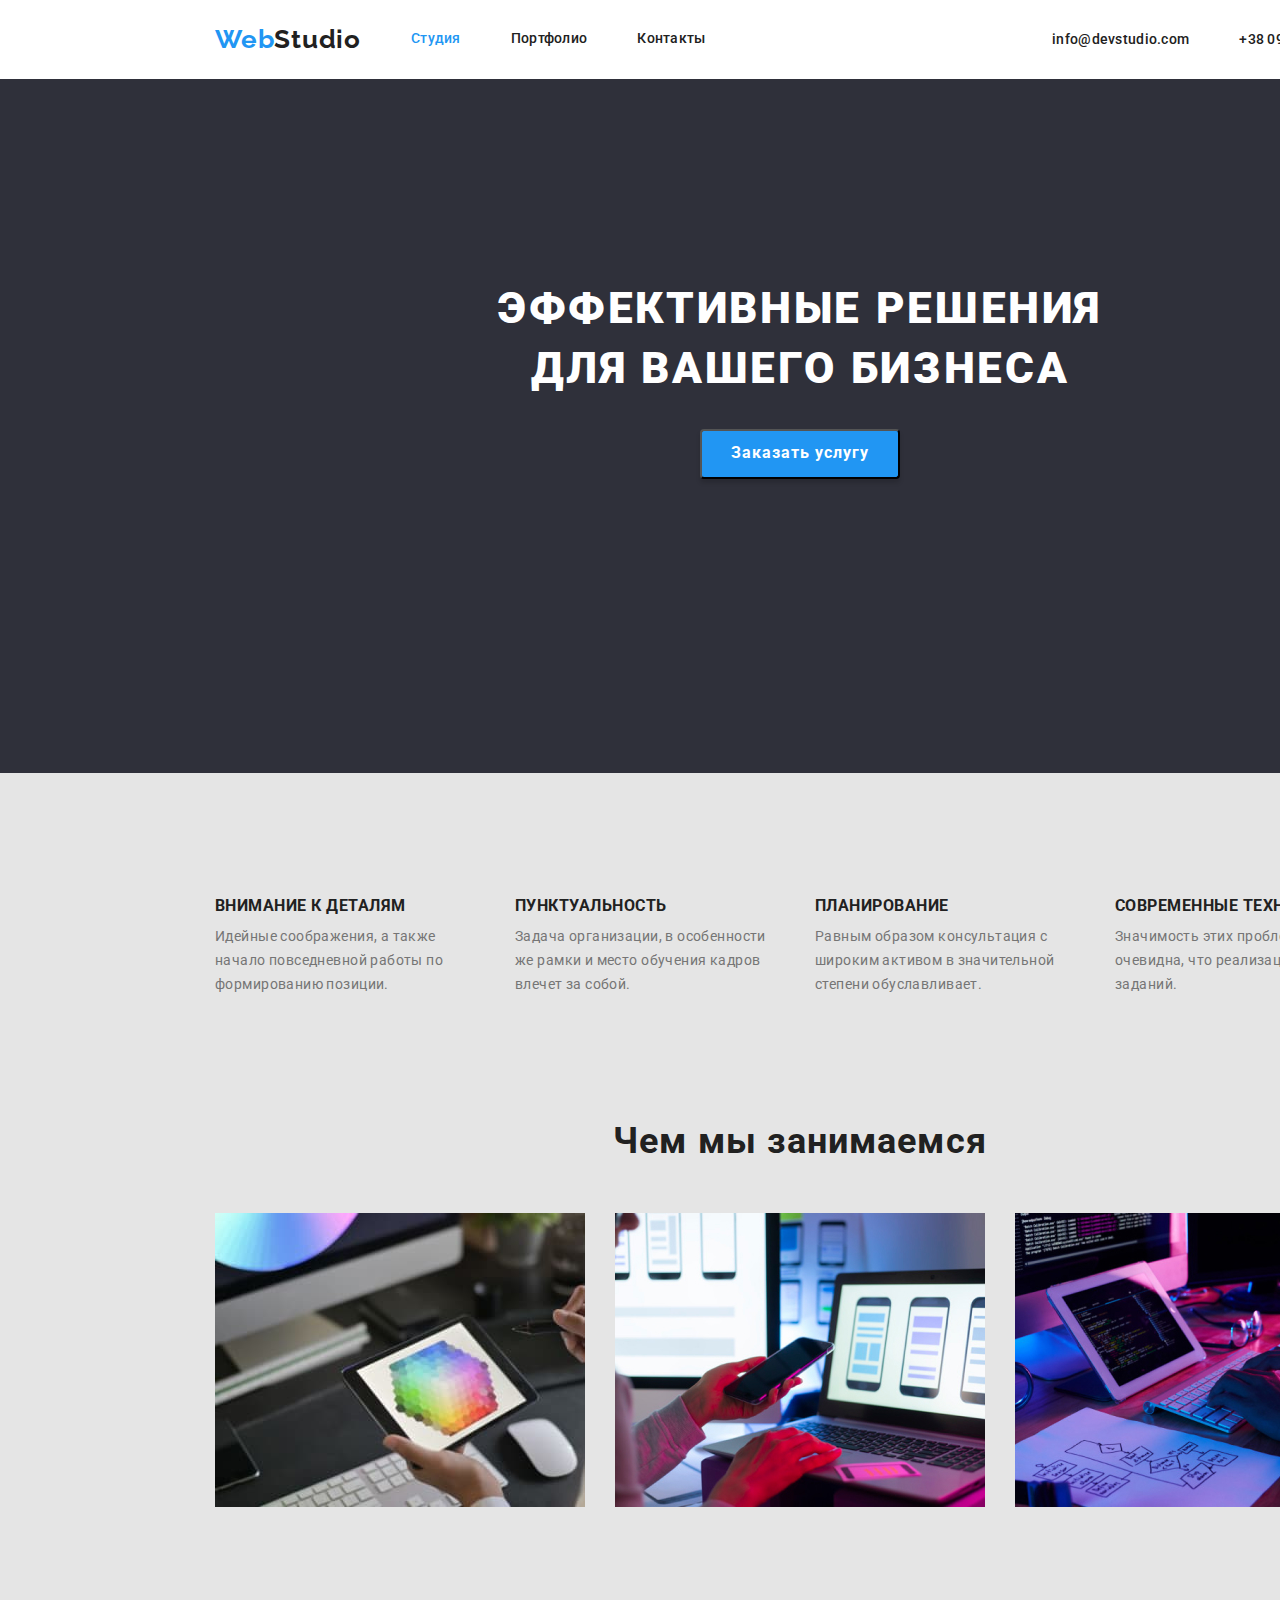
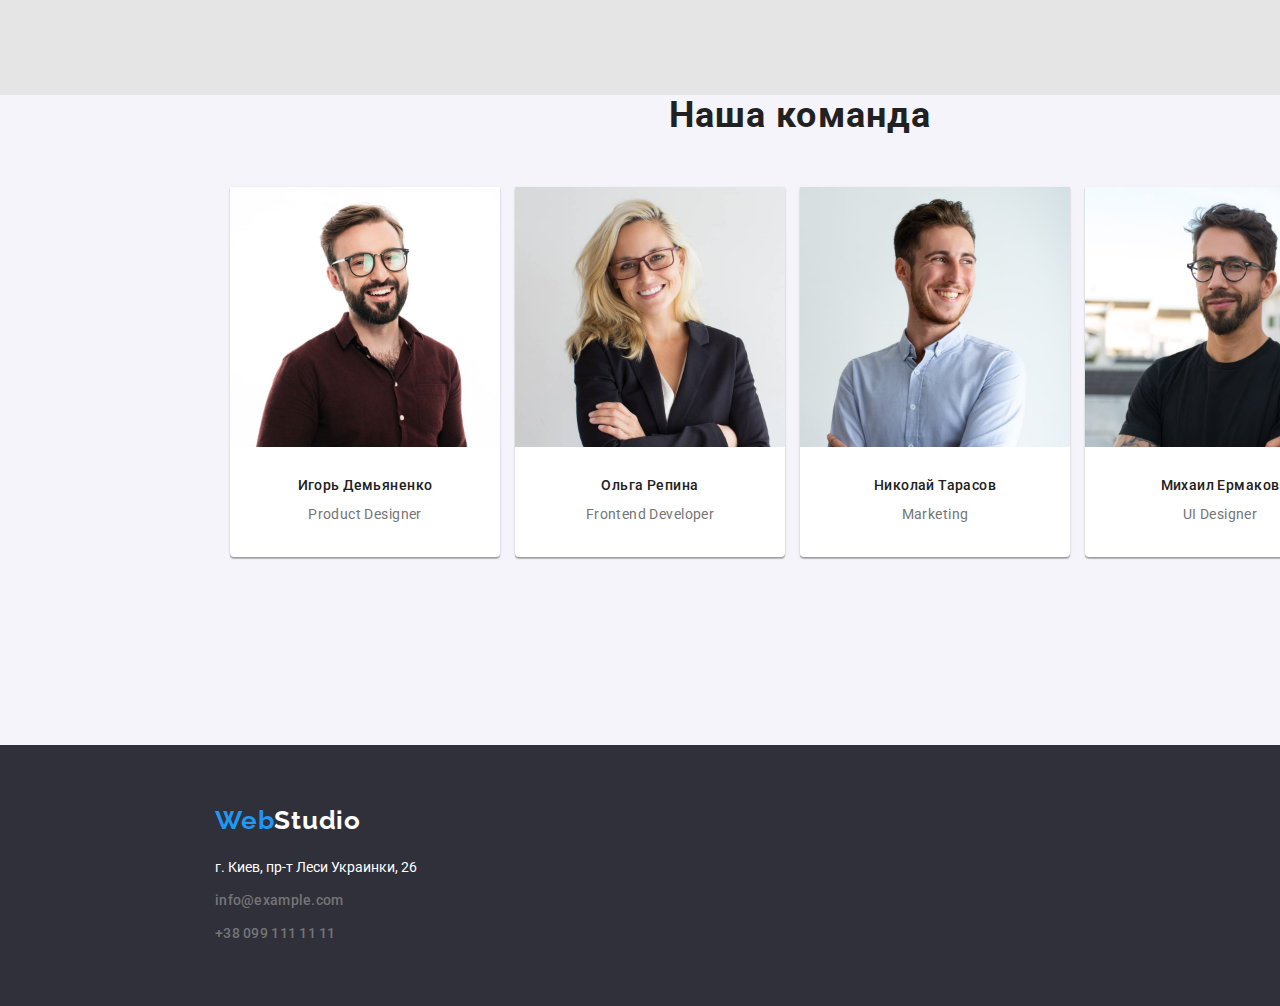
==== commit 926afc54: "Com" ====
--- a/index.html
+++ b/index.html
@@ -45,7 +45,7 @@
         <!-- Особенности -->
      <section class="about section">
          <div class="conteiner ">
-         <h2 hidden class="heading">Что мы умеем</h2>
+         <h2 class="heading visually-hidden">Что мы умеем</h2>
          <ul class="list-features list">
              <li class="features-items text">
                  <h3 class="head-list">Внимание к деталям</h3>
--- a/css/styles.css
+++ b/css/styles.css
@@ -147,6 +147,8 @@
   display: flex;
   align-items: center;
   margin-left: auto;
+  margin-right: 25px;
+  /* border: 2px solid navy; */
 }
 
 .page-nav {
@@ -387,6 +389,7 @@
 .section-fotter {
   background-color: var(--background-color);
   padding-top: 60px;
+  padding-bottom: 60px;
 }
 .list-adress {
   margin-top: 9px;
@@ -411,6 +414,20 @@
 }
 
 /* Проекты */
+
+.visually-hidden {
+  position: absolute;
+  width: 1px;
+  height: 1px;
+  margin: -1px;
+  border: 0;
+  padding: 0;
+
+  white-space: nowrap;
+  clip-path: inset(100%);
+  clip: rect(0 0 0 0);
+  overflow: hidden;
+}
 
 .ithem-progects {
   font-weight: bold;
@@ -420,6 +437,7 @@
   letter-spacing: 0.06em;
   margin-top: 20px;
   margin-bottom: 4px;
+  margin-left: 24px;
 }
 
 .text-progects {
@@ -427,6 +445,7 @@
   line-height: 1.87;
   color: #757575;
   letter-spacing: var(--letter-spacing);
+  margin-left: 24px;
 }
 
 .list-progects {
@@ -435,6 +454,8 @@
   box-sizing: border-box;
   margin-left: 30px;
   margin-bottom: 30px;
+  text-align: left;
+  padding-bottom: 20px;
 }
 
 .list-progects:nth-child(3n + 1) {
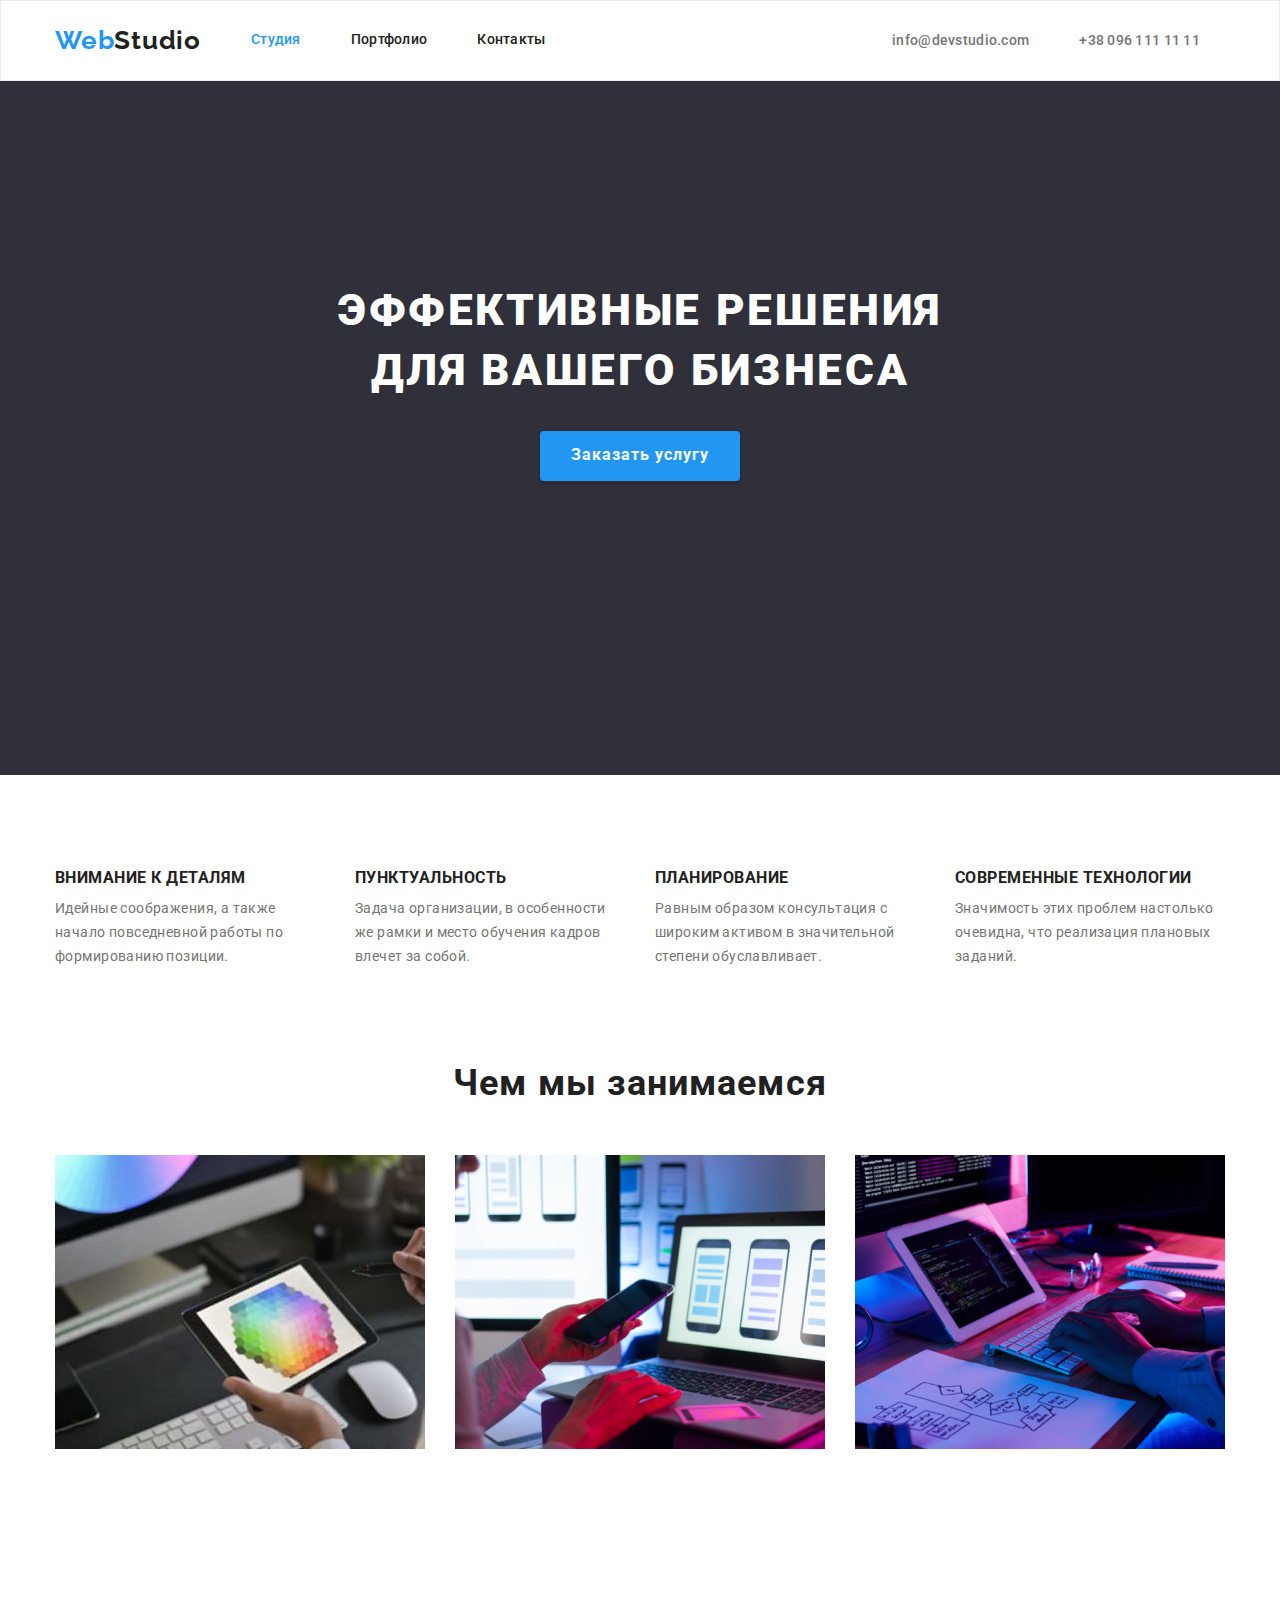
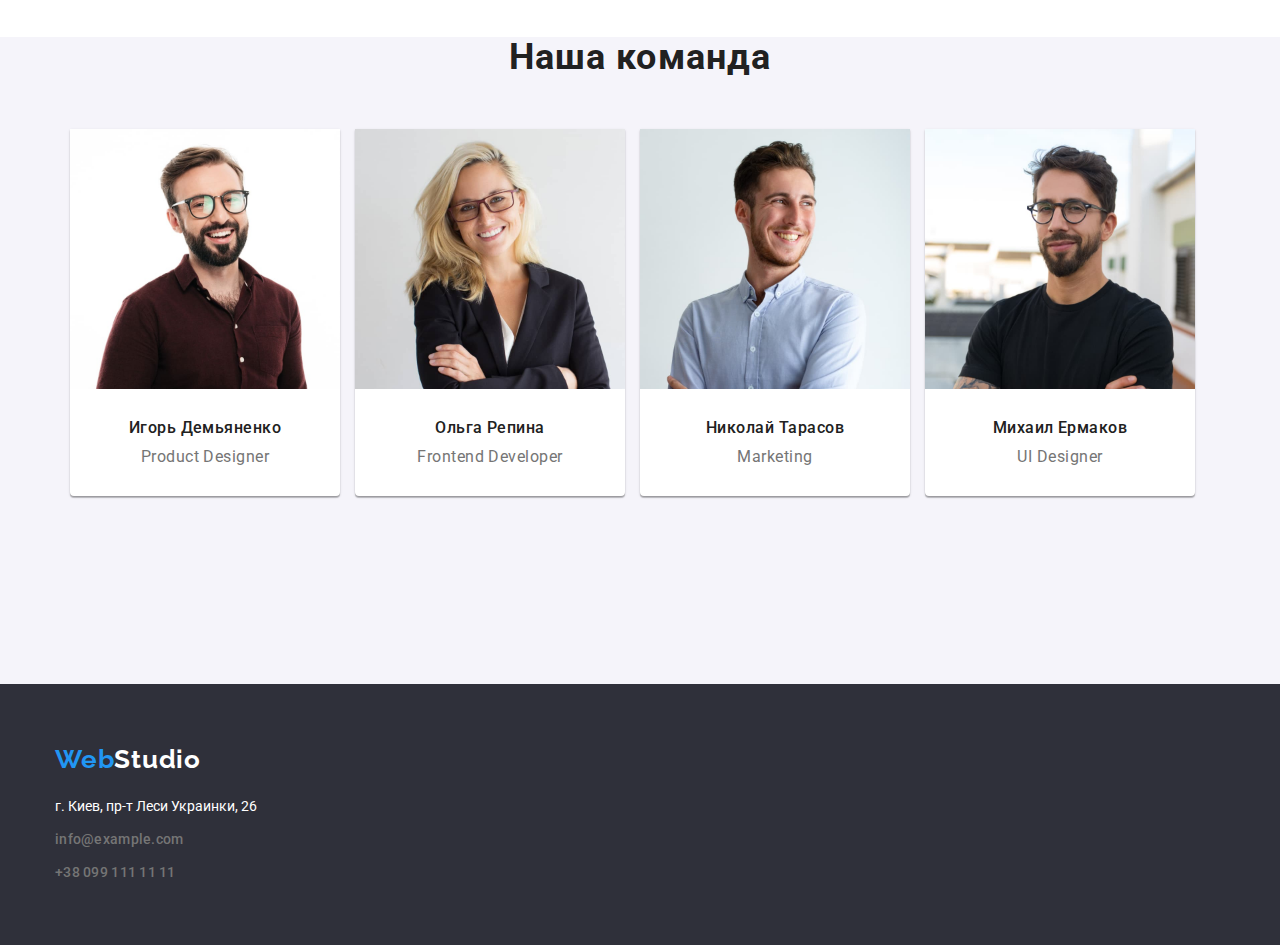
==== commit 1fcf6a16: "Commit" ====
--- a/index.html
+++ b/index.html
@@ -28,8 +28,8 @@
        </ul>
     </nav>
          <ul class="adress-conteiner list">
-           <li class="nav-adress-ithem"> <a class="link " href="mailto:info@devstudio.com">info@devstudio.com</a></li>
-           <li class="nav-adress-ithem"> <a class="link " href="tel:+380961111111">+38 096 111 11 11</a></li>
+           <li class="nav-adress-ithem"> <a class="link color-link " href="mailto:info@devstudio.com">info@devstudio.com</a></li>
+           <li class="nav-adress-ithem"> <a class="link color-link" href="tel:+380961111111">+38 096 111 11 11</a></li>
         </ul>
         </div>  
     </header>
@@ -95,23 +95,31 @@
          <ul class="list list-team">
             <li class="team-name">
                 <img src="./imeges/igor.jpg" alt="Игор" width="270" height="260">
+                <div class="name-conteiner">
                 <h3 class="head-list name">Игорь Демьяненко</h3>
-                <p class="text-list" lang="en">Product Designer</p>
+                <p class="text-list-team" lang="en">Product Designer</p>
+                </div>
             </li>
             <li class="team-name">
                 <img src="./imeges/lilu.jpg" alt="lilu" width="270" height="260">
+                <div class="name-conteiner">
                 <h3 class="head-list name">Ольга Репина</h3>
-                <p class="text-list" lang="en">Frontend Developer</p>
+                <p class="text-list-team" lang="en">Frontend Developer</p>
+                </div>
             </li>
             <li class="team-name">
                 <img src="./imeges/bob.jpg" alt="Коля" width="270" height="260">
+                <div class="name-conteiner">
                 <h3 class="head-list name">Николай Тарасов</h3>
-                <p class="text-list" lang="en">Marketing</p>
+                <p class="text-list-team" lang="en">Marketing</p>
+                </div>
             </li>
             <li class="team-name">
                 <img src="./imeges/bil.jpg" alt="не коля" width="270" height="260">
+                <div class="name-conteiner">
                 <h3 class="head-list name">Михаил Ермаков</h3>
-                <p class="text-list" lang="en">UI Designer</p>
+                <p class="text-list-team" lang="en">UI Designer</p>
+                </div>
             </li>
 
          </ul>
@@ -120,23 +128,24 @@
 
     </main>
     
-    <footer>
-        <section class="section-fotter">
-        <div class="footer-backgraund conteiner">
+<footer class="section-fotter">
+    <div class="footer-backgraund conteiner">
         <a class="link logo-ihtems" href="/index.html">
             <span class="logo-footer">Web</span><span class="logo-studio-footer">Studio</span>
         </a>
         <address class="adress">
-        <ul class="list address-text">
-                <li class="list-adress"><a class="link ithem-adress" href="https://goo.gl/maps/Gu5Dw9EAoeBzcQZ39">г. Киев, пр-т Леси Украинки, 26</a></li>
-                <li class="list-adress"><a class="link nav-adress-ithem" href="meilto:info@example.com">info@example.com</a></li>
-                <li class="list-adress"><a class="link nav-adress-ithem" href="tel:+380991111111">+38 099 111 11 11</a></li>
-        </ul>
- 
+            <ul class="list address-text">
+                <li class="list-adress"><a class="link ithem-adress" href="https://goo.gl/maps/Gu5Dw9EAoeBzcQZ39">г.
+                        Киев, пр-т Леси Украинки, 26</a></li>
+                <li class="list-adress"><a class="link nav-adress-ithem"
+                        href="meilto:info@example.com">info@example.com</a></li>
+                <li class="list-adress"><a class="link nav-adress-ithem" href="tel:+380991111111">+38 099 111 11
+                        11</a></li>
+            </ul>
+
         </address>
-        </div>
-        </section>
-    </footer>
+    </div>
+</footer>
     
 
 
--- a/css/styles.css
+++ b/css/styles.css
@@ -10,8 +10,7 @@
 
 body {
   font-family: Roboto, sans-serif;
-  background-color: #e5e5e5;
-  width: 1600px;
+  background-color: #fff;
   margin: auto;
 }
 
@@ -89,6 +88,7 @@
   padding-top: 24px;
   padding-bottom: 24px;
   background-color: var(--hero-color);
+  border: 1px solid #ececec;
 }
 
 .logo {
@@ -154,6 +154,10 @@
 .page-nav {
   display: flex;
   align-items: center;
+}
+
+.color-link {
+  color: var(--ithem-text-color);
 }
 
 /* Шапка */
@@ -198,6 +202,7 @@
   font-weight: bold;
   font-size: 16px;
   letter-spacing: 0.06em;
+  border: none;
 }
 
 .button-ithem:hover,
@@ -268,19 +273,14 @@
 .head-list {
   color: #212121;
   margin-bottom: 10px;
-  margin-top: 30px;
-  font-weight: bold;
-  line-height: 14px;
+  font-weight: bold;
+  line-height: 16px;
   line-height: 1.14;
   text-transform: uppercase;
   letter-spacing: var(--letter-spacing);
 }
 /* Чем мы занимаемся */
 
-/* .conteiner-list {
-  display: flex;
-  flex-wrap: wrap;
-} */
 .works-ithem {
   display: flex;
   justify-content: center;
@@ -303,6 +303,19 @@
 .teams {
   margin-top: 94px;
   background-color: #f5f4fa;
+}
+
+.text-list-team {
+  font-size: 16px;
+  line-height: 19px;
+  letter-spacing: 0.03em;
+
+  color: #757575;
+}
+
+.name-conteiner {
+  padding-top: 30px;
+  padding-bottom: 30px;
 }
 
 .conteiner-team {
@@ -337,16 +350,10 @@
 
 .name {
   font-weight: 500;
-  font-size: 14px;
+  font-size: 16px;
   line-height: 1.18;
   text-transform: none;
   letter-spacing: var(--letter-spacing);
-  margin-top: 30px;
-}
-
-.text-list {
-  margin-top: 10px;
-  margin-bottom: 30px;
 }
 
 /* Подвал */
@@ -435,9 +442,9 @@
   line-height: 2;
   color: #212121;
   letter-spacing: 0.06em;
-  margin-top: 20px;
+  /* margin-top: 20px; */
   margin-bottom: 4px;
-  margin-left: 24px;
+  /* margin-left: 24px; */
 }
 
 .text-progects {
@@ -445,7 +452,7 @@
   line-height: 1.87;
   color: #757575;
   letter-spacing: var(--letter-spacing);
-  margin-left: 24px;
+  /* margin-left: 24px; */
 }
 
 .list-progects {
@@ -455,13 +462,19 @@
   margin-left: 30px;
   margin-bottom: 30px;
   text-align: left;
-  padding-bottom: 20px;
+  /* padding-bottom: 20px; */
 }
 
 .list-progects:nth-child(3n + 1) {
   margin-left: 0;
 }
 
+.ithem-conteiner-progects {
+  padding-top: 20px;
+  padding-bottom: 20px;
+  padding-left: 24px;
+}
+
 .conteiner-progects {
   display: flex;
   justify-content: center;
